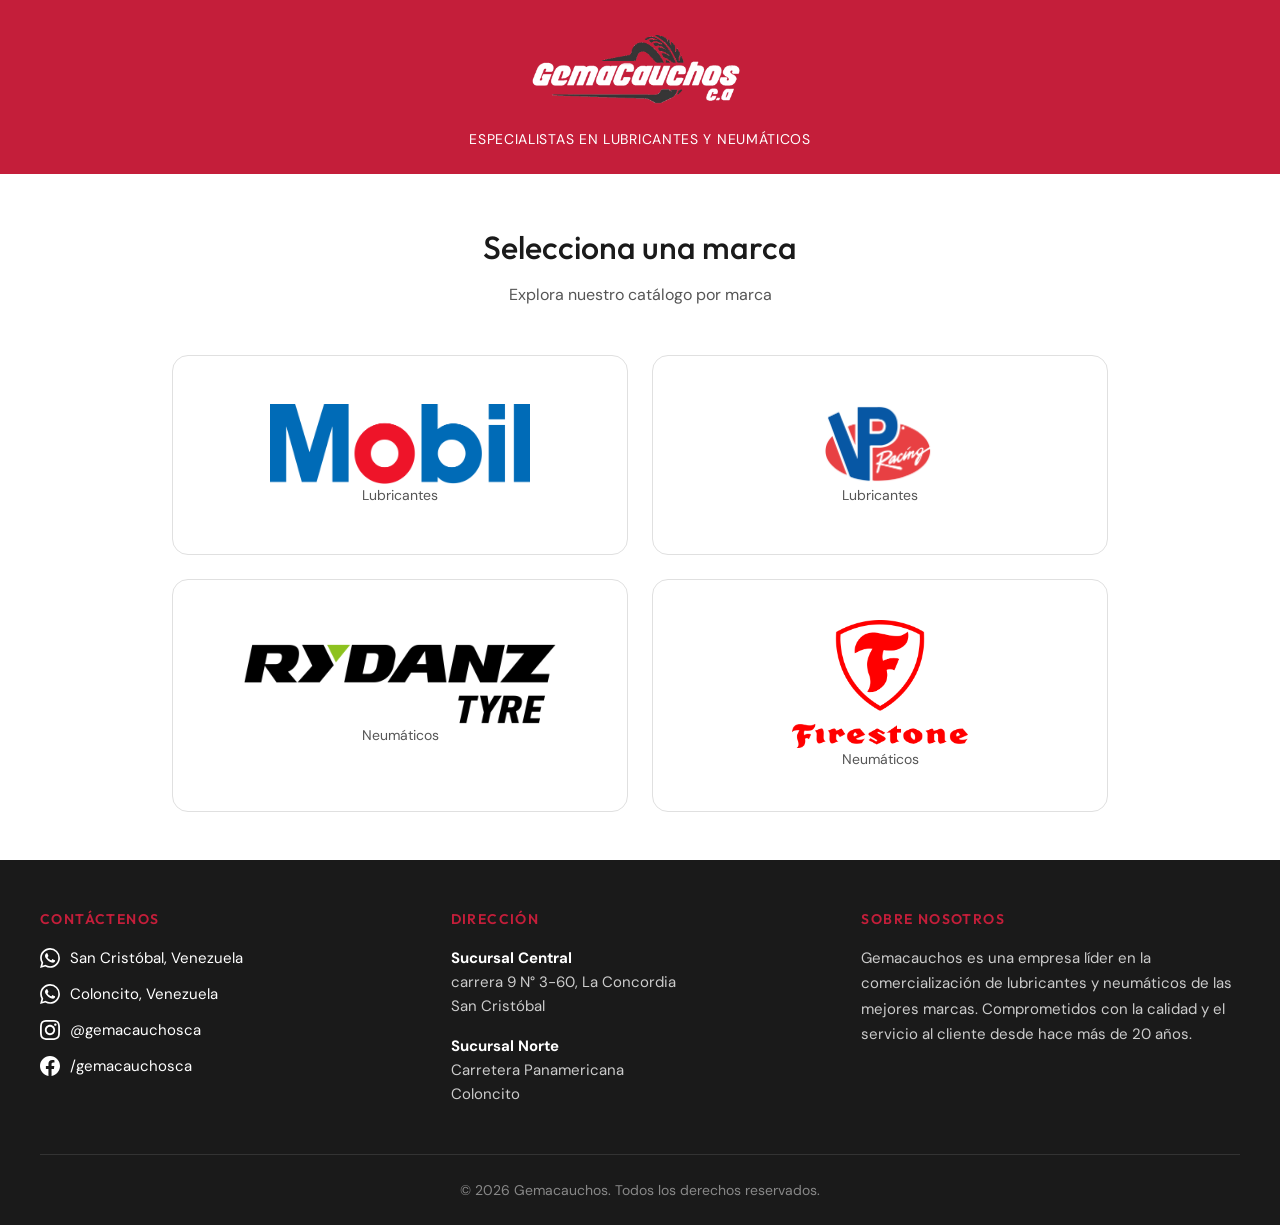
==== index.html @ 957ed041 "Added firestone, vp_racing and rydanz with photos" ====
<!DOCTYPE html>
<html lang="es">
<head>
  <meta charset="UTF-8">
  <meta name="viewport" content="width=device-width, initial-scale=1.0">
  <title>Gemacauchos CA</title>
  <link rel="preconnect" href="https://fonts.googleapis.com">
  <link rel="preconnect" href="https://fonts.gstatic.com" crossorigin>
  <link href="https://fonts.googleapis.com/css2?family=DM+Sans:wght@400;500;600&family=Outfit:wght@300;400;500;600;700&display=swap" rel="stylesheet">
  <link rel="stylesheet" href="css/styles.css">
  <link rel="icon" href="images/g_white_red_back.png" type="image/png">
</head>
<body>
  <header class="header">
    <div class="header-content">
      <div class="company-logo">
        <img src="images/gemacauchos_logo.png" alt="Gemacauchos" class="company-logo-img">
      </div>
      <p class="tagline">Especialistas en lubricantes y neumáticos</p>
    </div>
  </header>

  <main class="brands-section">
    <h1 class="page-title">Selecciona una marca</h1>
    <p class="page-subtitle">Explora nuestro catálogo por marca</p>
    
    <div class="brands-grid">
      <a href="/catalog?brand=mobil" class="brand-card">
        <div class="brand-logo">
          <img src="images/mobil_logo.png" alt="Mobil" class="brand-logo-img">
        </div>
        <span class="brand-type">Lubricantes</span>
      </a>

      <a href="/catalog?brand=vp_racing" class="brand-card">
        <div class="brand-logo">
          <img src="images/vp_racing_logo.png" alt="VP Racing" class="brand-logo-img">
        </div>
        <span class="brand-type">Lubricantes</span>
      </a>

      <a href="/catalog?brand=rydanz" class="brand-card">
        <div class="brand-logo">
          <img src="images/rydanz_black_normal.png" alt="Rydanz" class="brand-logo-img">
        </div>
        <span class="brand-type">Neumáticos</span>
      </a>

      <a href="/catalog?brand=firestone" class="brand-card">
        <div class="brand-logo">
          <img src="images/firestone_red_logo_name.png" alt="Firestone" class="brand-logo-img brand-logo-img--tall">
        </div>
        <span class="brand-type">Neumáticos</span>
      </a>
    </div>
  </main>

  <footer class="footer">
    <div class="footer-content">
      <div class="footer-section">
        <h4 class="footer-title">Contáctenos</h4>
        <a href="https://api.whatsapp.com/send/?phone=584247135903&text&type=phone_number&app_absent=0" target="_blank" class="footer-link footer-whatsapp">
          <svg width="20" height="20" viewBox="0 0 24 24" fill="currentColor">
            <path d="M17.472 14.382c-.297-.149-1.758-.867-2.03-.967-.273-.099-.471-.148-.67.15-.197.297-.767.966-.94 1.164-.173.199-.347.223-.644.075-.297-.15-1.255-.463-2.39-1.475-.883-.788-1.48-1.761-1.653-2.059-.173-.297-.018-.458.13-.606.134-.133.298-.347.446-.52.149-.174.198-.298.298-.497.099-.198.05-.371-.025-.52-.075-.149-.669-1.612-.916-2.207-.242-.579-.487-.5-.669-.51-.173-.008-.371-.01-.57-.01-.198 0-.52.074-.792.372-.272.297-1.04 1.016-1.04 2.479 0 1.462 1.065 2.875 1.213 3.074.149.198 2.096 3.2 5.077 4.487.709.306 1.262.489 1.694.625.712.227 1.36.195 1.871.118.571-.085 1.758-.719 2.006-1.413.248-.694.248-1.289.173-1.413-.074-.124-.272-.198-.57-.347m-5.421 7.403h-.004a9.87 9.87 0 01-5.031-1.378l-.361-.214-3.741.982.998-3.648-.235-.374a9.86 9.86 0 01-1.51-5.26c.001-5.45 4.436-9.884 9.888-9.884 2.64 0 5.122 1.03 6.988 2.898a9.825 9.825 0 012.893 6.994c-.003 5.45-4.437 9.884-9.885 9.884m8.413-18.297A11.815 11.815 0 0012.05 0C5.495 0 .16 5.335.157 11.892c0 2.096.547 4.142 1.588 5.945L.057 24l6.305-1.654a11.882 11.882 0 005.683 1.448h.005c6.554 0 11.89-5.335 11.893-11.893a11.821 11.821 0 00-3.48-8.413z"/>
          </svg>
          San Cristóbal, Venezuela
        </a>
        <a href="https://api.whatsapp.com/send/?phone=584147383178&text&type=phone_number&app_absent=0" target="_blank" class="footer-link footer-whatsapp">
          <svg width="20" height="20" viewBox="0 0 24 24" fill="currentColor">
            <path d="M17.472 14.382c-.297-.149-1.758-.867-2.03-.967-.273-.099-.471-.148-.67.15-.197.297-.767.966-.94 1.164-.173.199-.347.223-.644.075-.297-.15-1.255-.463-2.39-1.475-.883-.788-1.48-1.761-1.653-2.059-.173-.297-.018-.458.13-.606.134-.133.298-.347.446-.52.149-.174.198-.298.298-.497.099-.198.05-.371-.025-.52-.075-.149-.669-1.612-.916-2.207-.242-.579-.487-.5-.669-.51-.173-.008-.371-.01-.57-.01-.198 0-.52.074-.792.372-.272.297-1.04 1.016-1.04 2.479 0 1.462 1.065 2.875 1.213 3.074.149.198 2.096 3.2 5.077 4.487.709.306 1.262.489 1.694.625.712.227 1.36.195 1.871.118.571-.085 1.758-.719 2.006-1.413.248-.694.248-1.289.173-1.413-.074-.124-.272-.198-.57-.347m-5.421 7.403h-.004a9.87 9.87 0 01-5.031-1.378l-.361-.214-3.741.982.998-3.648-.235-.374a9.86 9.86 0 01-1.51-5.26c.001-5.45 4.436-9.884 9.888-9.884 2.64 0 5.122 1.03 6.988 2.898a9.825 9.825 0 012.893 6.994c-.003 5.45-4.437 9.884-9.885 9.884m8.413-18.297A11.815 11.815 0 0012.05 0C5.495 0 .16 5.335.157 11.892c0 2.096.547 4.142 1.588 5.945L.057 24l6.305-1.654a11.882 11.882 0 005.683 1.448h.005c6.554 0 11.89-5.335 11.893-11.893a11.821 11.821 0 00-3.48-8.413z"/>
          </svg>
          Coloncito, Venezuela
        </a>
        <a href="https://www.instagram.com/gemacauchosca/" target="_blank" class="footer-link footer-instagram">
          <svg width="20" height="20" viewBox="0 0 24 24" fill="currentColor">
            <path d="M12 2.163c3.204 0 3.584.012 4.85.07 3.252.148 4.771 1.691 4.919 4.919.058 1.265.069 1.645.069 4.849 0 3.205-.012 3.584-.069 4.849-.149 3.225-1.664 4.771-4.919 4.919-1.266.058-1.644.07-4.85.07-3.204 0-3.584-.012-4.849-.07-3.26-.149-4.771-1.699-4.919-4.92-.058-1.265-.07-1.644-.07-4.849 0-3.204.013-3.583.07-4.849.149-3.227 1.664-4.771 4.919-4.919 1.266-.057 1.645-.069 4.849-.069zm0-2.163c-3.259 0-3.667.014-4.947.072-4.358.2-6.78 2.618-6.98 6.98-.059 1.281-.073 1.689-.073 4.948 0 3.259.014 3.668.072 4.948.2 4.358 2.618 6.78 6.98 6.98 1.281.058 1.689.072 4.948.072 3.259 0 3.668-.014 4.948-.072 4.354-.2 6.782-2.618 6.979-6.98.059-1.28.073-1.689.073-4.948 0-3.259-.014-3.667-.072-4.947-.196-4.354-2.617-6.78-6.979-6.98-1.281-.059-1.69-.073-4.949-.073zm0 5.838c-3.403 0-6.162 2.759-6.162 6.162s2.759 6.163 6.162 6.163 6.162-2.759 6.162-6.163c0-3.403-2.759-6.162-6.162-6.162zm0 10.162c-2.209 0-4-1.79-4-4 0-2.209 1.791-4 4-4s4 1.791 4 4c0 2.21-1.791 4-4 4zm6.406-11.845c-.796 0-1.441.645-1.441 1.44s.645 1.44 1.441 1.44c.795 0 1.439-.645 1.439-1.44s-.644-1.44-1.439-1.44z"/>
          </svg>
          @gemacauchosca
        </a>
        <a href="https://www.facebook.com/gemacauchosca" target="_blank" class="footer-link footer-facebook">
          <svg width="20" height="20" viewBox="0 0 24 24" fill="currentColor">
            <path d="M24 12.073c0-6.627-5.373-12-12-12s-12 5.373-12 12c0 5.99 4.388 10.954 10.125 11.854v-8.385H7.078v-3.47h3.047V9.43c0-3.007 1.792-4.669 4.533-4.669 1.312 0 2.686.235 2.686.235v2.953H15.83c-1.491 0-1.956.925-1.956 1.874v2.25h3.328l-.532 3.47h-2.796v8.385C19.612 23.027 24 18.062 24 12.073z"/>
          </svg>
          /gemacauchosca
        </a>
      </div>

      <div class="footer-section">
        <h4 class="footer-title">Dirección</h4>
        <p class="footer-address">
          <strong>Sucursal Central</strong><br>
          carrera 9 N° 3-60, La Concordia<br>
          San Cristóbal
        </p>
        <p class="footer-address">
          <strong>Sucursal Norte</strong><br>
          Carretera Panamericana<br>
          Coloncito
        </p>
      </div>

      <div class="footer-section">
        <h4 class="footer-title">Sobre Nosotros</h4>
        <p class="footer-about">
          Gemacauchos es una empresa líder en la comercialización de lubricantes y neumáticos de las mejores marcas. Comprometidos con la calidad y el servicio al cliente desde hace más de 20 años.
        </p>
      </div>
    </div>
    <div class="footer-bottom">
      <p>&copy; 2026 Gemacauchos. Todos los derechos reservados.</p>
    </div>
  </footer>
</body>
</html>
---- css/styles.css ----
:root {
  --color-bg: #ffffff;
  --color-bg-alt: #f5f5f5;
  --color-primary: #c41e3a;
  --color-primary-light: #e63950;
  --color-accent: #1a1a1a;
  --color-text: #1a1a1a;
  --color-text-muted: #555555;
  --color-text-light: #888888;
  --color-border: #e0e0e0;
  --color-white: #ffffff;
  --color-error: #d32f2f;
  --color-black: #1a1a1a;
  
  --font-heading: 'Outfit', sans-serif;
  --font-body: 'DM Sans', sans-serif;
  
  --shadow-sm: 0 1px 2px rgba(0,0,0,0.04);
  --shadow-md: 0 4px 12px rgba(0,0,0,0.06);
  --shadow-lg: 0 8px 24px rgba(0,0,0,0.08);
  --shadow-xl: 0 16px 48px rgba(0,0,0,0.12);
  
  --radius-sm: 4px;
  --radius-md: 8px;
  --radius-lg: 16px;
  --radius-xl: 24px;
  
  --transition-fast: 0.15s ease;
  --transition-base: 0.25s ease;
  --transition-slow: 0.4s ease;
}

*, *::before, *::after {
  box-sizing: border-box;
  margin: 0;
  padding: 0;
}

html {
  font-size: 16px;
  scroll-behavior: smooth;
}

body {
  font-family: var(--font-body);
  background-color: var(--color-bg);
  color: var(--color-text);
  line-height: 1.6;
  min-height: 100vh;
  -webkit-font-smoothing: antialiased;
}

a {
  color: inherit;
  text-decoration: none;
}

button {
  font-family: inherit;
  cursor: pointer;
  border: none;
  background: none;
}

/* Header */
.header {
  padding: 1.5rem 2rem;
  background: var(--color-primary);
  border-bottom: none;
}

.header--catalog {
  background: var(--color-primary);
  border-bottom: 1px solid var(--color-border);
}

.company-logo-img {
  height: 6rem;
  width: auto;
  object-fit: contain;
}

.company-logo-img--small {
  height: 36px;
}

.company-logo-img--medium {
  height: 56px;
}

.header-content {
  max-width: 1200px;
  margin: 0 auto;
  text-align: center;
}

.company-logo {
  display: flex;
  align-items: center;
  justify-content: center;
}

.company-logo--catalog {
  justify-content: flex-start;
}

.logo-mark {
  width: 48px;
  height: 48px;
  color: var(--color-primary);
}

.logo-mark--small {
  width: 32px;
  height: 32px;
}

.company-name {
  font-family: var(--font-heading);
  font-size: 1.75rem;
  font-weight: 700;
  color: var(--color-black);
  letter-spacing: -0.02em;
}

.tagline {
  margin-top: 0.5rem;
  font-size: 0.875rem;
  color: var(--color-bg);
  letter-spacing: 0.05em;
  text-transform: uppercase;
}

/* Brands Page */
.brands-section {
  max-width: 1000px;
  margin: 0 auto;
  padding: 3rem 2rem;
}

.page-title {
  font-family: var(--font-heading);
  font-size: 2rem;
  font-weight: 500;
  color: var(--color-text);
  text-align: center;
  margin-bottom: 0.5rem;
}

.page-subtitle {
  text-align: center;
  color: var(--color-text-muted);
  margin-bottom: 3rem;
}

.brands-grid {
  display: grid;
  grid-template-columns: repeat(2, 1fr);
  gap: 1.5rem;
}

@media (max-width: 600px) {
  .brands-grid {
    grid-template-columns: 1fr;
  }
}

.brand-card {
  display: flex;
  flex-direction: column;
  align-items: center;
  justify-content: center;
  padding: 2.5rem 2rem;
  min-height: 200px;
  background: var(--color-white);
  border: 1px solid var(--color-border);
  border-radius: var(--radius-lg);
  transition: all var(--transition-base);
  cursor: pointer;
  position: relative;
  overflow: hidden;
}

.brand-card::before {
  content: '';
  position: absolute;
  inset: 0;
  background: var(--color-primary);
  opacity: 0;
  transition: opacity var(--transition-base);
}

.brand-card:hover {
  border-color: var(--color-primary);
  transform: translateY(-2px);
  box-shadow: var(--shadow-lg);
}

.brand-card:hover::before {
  opacity: 0.03;
}

.brand-logo {
  display: flex;
  align-items: center;
  justify-content: center;
  transition: all var(--transition-base);
}

.brand-card:hover .brand-logo {
  transform: scale(1.02);
}

.brand-logo .brand-logo-img {
  max-width: 100%;
  max-height: 5rem;
  width: auto;
  height: auto;
  object-fit: contain;
}

.brand-logo .brand-logo-img--tall {
  max-height: 8rem;
}

.logo-text {
  font-family: var(--font-heading);
  font-size: 1.75rem;
  font-weight: 600;
  color: var(--color-black);
  transition: color var(--transition-base);
}

.brand-card:hover .logo-text {
  color: var(--color-primary);
}

/* Accent elements */
.category-item.active .category-checkbox,
.filter-item.active .category-checkbox {
  background: var(--color-primary);
  border-color: var(--color-primary);
}

.filter-apply-btn {
  background: var(--color-primary);
}

.filter-apply-btn:hover {
  background: var(--color-primary-light);
}

.mobile-filter-btn:hover {
  border-color: var(--color-primary);
}

.product-card:hover {
  border-color: var(--color-primary);
}

.brand-type {
  font-size: 0.875rem;
  color: var(--color-text-muted);
  position: relative;
}

/* Footer */
.footer {
  background: var(--color-black);
  color: var(--color-white);
  padding: 3rem 2rem 1.5rem;
  margin-top: auto;
}

.footer-content {
  max-width: 1200px;
  margin: 0 auto;
  display: grid;
  grid-template-columns: repeat(auto-fit, minmax(250px, 1fr));
  gap: 2rem;
}

.footer-section {
  display: flex;
  flex-direction: column;
}

.footer-title {
  font-family: var(--font-heading);
  font-size: 0.875rem;
  font-weight: 600;
  text-transform: uppercase;
  letter-spacing: 0.1em;
  color: var(--color-primary);
  margin-bottom: 1rem;
}

.footer-link {
  display: flex;
  align-items: center;
  gap: 0.625rem;
  color: var(--color-white);
  text-decoration: none;
  font-size: 0.9375rem;
  margin-bottom: 0.75rem;
  transition: color var(--transition-fast);
}

.footer-link:hover {
  color: var(--color-primary);
}

.footer-whatsapp:hover {
  color: #25D366;
}

.footer-instagram:hover {
  color: #E4405F;
}

.footer-facebook:hover {
  color: #1877F2;
}

.footer-address {
  font-size: 0.9375rem;
  line-height: 1.6;
  color: #cccccc;
  margin-bottom: 1rem;
}

.footer-address strong {
  color: var(--color-white);
}

.footer-about {
  font-size: 0.9375rem;
  line-height: 1.7;
  color: #cccccc;
}

.footer-bottom {
  max-width: 1200px;
  margin: 2rem auto 0;
  padding-top: 1.5rem;
  border-top: 1px solid #333;
  text-align: center;
  font-size: 0.875rem;
  color: #888;
}

@media (max-width: 768px) {
  .footer-content {
    grid-template-columns: 1fr;
    text-align: center;
  }
  
  .footer-link {
    justify-content: center;
  }
}

/* Catalog Page */
.catalog-page {
  display: flex;
  flex-direction: column;
  min-height: 100vh;
}

.header--catalog {
  padding: 1rem 2rem;
}

.header-content--catalog {
  display: flex;
  align-items: center;
  justify-content: space-between;
  flex-wrap: wrap;
  gap: 1rem;
}

.back-link {
  display: flex;
  align-items: center;
  gap: 0.5rem;
  font-size: 0.875rem;
  color: var(--color-bg);
  transition: color var(--transition-fast);
}

.back-link:hover {
  color: var(--color-accent);
}

.company-logo--catalog {
  justify-content: flex-start;
}

.company-logo--catalog .company-name {
  font-size: 1.25rem;
}

.brand-title {
  font-family: var(--font-heading);
  font-size: 1.25rem;
  font-weight: 500;
  color: var(--color-primary);
  margin-left: auto;
  display: flex;
  align-items: center;
}

.brand-title-logo {
  height: 36px;
  width: auto;
}

/* Catalog Layout */
.catalog-layout {
  display: flex;
  flex: 1;
  max-width: 1400px;
  margin: 0 auto;
  width: 100%;
  min-height: calc(100vh - 80px);
}

.sidebar {
  width: 340px;
  min-height: calc(100vh - 80px);
  padding: 1.5rem;
  background: var(--color-white);
  border-right: 1px solid var(--color-border);
  flex-shrink: 0;
  overflow-y: auto;
}

.catalog-main {
  flex: 1;
  padding: 2rem;
  overflow-y: auto;
}

@media (max-width: 1100px) {
  .catalog-layout {
    flex-direction: column;
  }
  
  .sidebar {
    width: 100%;
    min-height: auto;
    border-right: none;
    border-bottom: 1px solid var(--color-border);
    padding: 1.5rem;
    max-height: none;
  }
}

/* Search Box */
.search-box {
  position: relative;
  margin-bottom: 1.5rem;
}

.search-icon {
  position: absolute;
  left: 1rem;
  top: 50%;
  transform: translateY(-50%);
  color: var(--color-text-light);
  pointer-events: none;
}

.search-input {
  width: 100%;
  padding: 0.875rem 1rem 0.875rem 2.75rem;
  font-size: 0.9375rem;
  font-family: var(--font-body);
  border: 1px solid var(--color-border);
  border-radius: var(--radius-md);
  background: var(--color-bg);
  transition: all var(--transition-fast);
}

.search-input:focus {
  outline: none;
  border-color: var(--color-primary);
  background: var(--color-white);
  box-shadow: 0 0 0 3px rgba(196, 30, 58, 0.1);
}

.search-input::placeholder {
  color: var(--color-text-light);
}

/* Filters */
.filters {
  flex: 1;
  display: flex;
  flex-direction: column;
  min-height: 0;
}

.filter-section {
  margin-bottom: 1.25rem;
  padding-bottom: 1.25rem;
  border-bottom: 1px solid var(--color-border);
}

.filter-section:last-of-type {
  border-bottom: none;
}

.filter-section:last-child {
  margin-bottom: 0;
  padding-bottom: 0;
}

.filters-title {
  font-family: var(--font-heading);
  font-size: 0.8125rem;
  font-weight: 600;
  text-transform: uppercase;
  letter-spacing: 0.08em;
  color: var(--color-text-muted);
  margin-bottom: 0.75rem;
}

.category-list,
.filter-options {
  display: flex;
  flex-direction: column;
  gap: 0.25rem;
  overflow-y: auto;
  padding-right: 0.5rem;
}

.category-item,
.filter-item {
  display: flex;
  align-items: center;
  gap: 0.625rem;
  padding: 0.625rem 0.75rem;
  border-radius: var(--radius-sm);
  cursor: pointer;
  transition: background var(--transition-fast);
  flex-shrink: 0;
}

.category-item:hover,
.filter-item:hover {
  background: var(--color-bg);
}

.category-checkbox {
  width: 16px;
  height: 16px;
  border: 1.5px solid var(--color-border);
  border-radius: var(--radius-sm);
  display: flex;
  align-items: center;
  justify-content: center;
  transition: all var(--transition-fast);
  flex-shrink: 0;
}

.category-item.active .category-checkbox,
.filter-item.active .category-checkbox {
  background: var(--color-primary);
  border-color: var(--color-primary);
}

.category-checkbox svg {
  opacity: 0;
  transition: opacity var(--transition-fast);
}

.category-item.active .category-checkbox svg,
.filter-item.active .category-checkbox svg {
  opacity: 1;
}

.category-label,
.filter-label {
  font-size: 0.875rem;
  color: var(--color-text);
  flex: 1;
  min-width: 0;
  white-space: nowrap;
  overflow: hidden;
  text-overflow: ellipsis;
}

.category-count,
.filter-count {
  margin-left: auto;
  font-size: 0.75rem;
  color: var(--color-text-light);
  background: var(--color-bg);
  padding: 0.125rem 0.5rem;
  border-radius: 999px;
}

/* Results Count */
.results-count {
  font-size: 0.9375rem;
  color: var(--color-text-muted);
  padding-top: 1.25rem;
  margin-top: auto;
  border-top: 1px solid var(--color-border);
}

.results-count span {
  font-weight: 600;
  color: var(--color-primary);
}

/* Products Grid */
.products-grid {
  display: grid;
  grid-template-columns: repeat(auto-fill, minmax(280px, 1fr));
  gap: 1.5rem;
}

.product-card {
  background: var(--color-white);
  border: 1px solid var(--color-border);
  border-radius: var(--radius-md);
  padding: 1.5rem;
  cursor: pointer;
  transition: all var(--transition-base);
}

.product-card:hover {
  border-color: var(--color-primary);
  box-shadow: var(--shadow-md);
  transform: translateY(-2px);
}

.product-category {
  display: inline-block;
  font-size: 0.6875rem;
  font-weight: 600;
  text-transform: uppercase;
  letter-spacing: 0.08em;
  color: var(--color-primary);
  background: rgba(196, 30, 58, 0.08);
  padding: 0.25rem 0.625rem;
  border-radius: var(--radius-sm);
  margin-bottom: 0.75rem;
}

.product-name {
  font-family: var(--font-heading);
  font-size: 1.0625rem;
  font-weight: 500;
  color: var(--color-text);
  margin-bottom: 0.5rem;
  line-height: 1.4;
}

.product-type {
  font-size: 0.875rem;
  color: var(--color-text-muted);
  margin-bottom: 1rem;
  line-height: 1.5;
}

.product-specs {
  display: flex;
  flex-wrap: wrap;
  gap: 0.5rem;
}

.spec-tag {
  font-size: 0.75rem;
  color: var(--color-text-muted);
  background: var(--color-bg);
  padding: 0.25rem 0.5rem;
  border-radius: var(--radius-sm);
}

/* No Results */
.no-results {
  display: flex;
  flex-direction: column;
  align-items: center;
  justify-content: center;
  padding: 4rem 2rem;
  text-align: center;
  color: var(--color-text-muted);
}

.no-results svg {
  margin-bottom: 1rem;
  opacity: 0.4;
}

.no-results p {
  font-size: 1.125rem;
  font-weight: 500;
  color: var(--color-text);
  margin-bottom: 0.25rem;
}

.no-results span {
  font-size: 0.875rem;
}

/* Modal */
.modal {
  position: fixed;
  inset: 0;
  z-index: 1000;
  display: flex;
  align-items: center;
  justify-content: center;
  padding: 2rem;
  opacity: 0;
  visibility: hidden;
  transition: all var(--transition-base);
}

.modal.active {
  opacity: 1;
  visibility: visible;
}

.modal-backdrop {
  position: absolute;
  inset: 0;
  background: rgba(0, 0, 0, 0.5);
  backdrop-filter: blur(4px);
}

.modal-content {
  position: relative;
  width: 100%;
  max-width: 640px;
  max-height: 85vh;
  background: var(--color-white);
  border-radius: var(--radius-lg);
  overflow: hidden;
  transform: translateY(20px) scale(0.95);
  transition: transform var(--transition-base);
}

.modal.active .modal-content {
  transform: translateY(0) scale(1);
}

.modal-close {
  position: absolute;
  top: 1rem;
  right: 1rem;
  width: 40px;
  height: 40px;
  display: flex;
  align-items: center;
  justify-content: center;
  border-radius: 50%;
  color: var(--color-text-muted);
  transition: all var(--transition-fast);
  z-index: 10;
}

.modal-close:hover {
  background: var(--color-bg);
  color: var(--color-text);
}

.modal-body {
  padding: 2rem;
  overflow-y: auto;
  max-height: 85vh;
}

.modal-category {
  display: inline-block;
  font-size: 0.6875rem;
  font-weight: 600;
  text-transform: uppercase;
  letter-spacing: 0.08em;
  color: var(--color-primary);
  background: rgba(196, 30, 58, 0.08);
  padding: 0.25rem 0.625rem;
  border-radius: var(--radius-sm);
  margin-bottom: 1rem;
}

.modal-title {
  font-family: var(--font-heading);
  font-size: 1.5rem;
  font-weight: 600;
  color: var(--color-text);
  margin-bottom: 0.5rem;
  line-height: 1.3;
}

.modal-type {
  font-size: 1rem;
  color: var(--color-text-muted);
  margin-bottom: 1.5rem;
}

.modal-description {
  font-size: 0.9375rem;
  color: var(--color-text);
  line-height: 1.7;
  margin-bottom: 2rem;
  padding-bottom: 2rem;
  border-bottom: 1px solid var(--color-border);
}

.modal-section {
  margin-bottom: 1.5rem;
}

.modal-section-title {
  font-family: var(--font-heading);
  font-size: 0.75rem;
  font-weight: 600;
  text-transform: uppercase;
  letter-spacing: 0.1em;
  color: var(--color-text-muted);
  margin-bottom: 0.75rem;
}

.modal-specs-grid {
  display: grid;
  grid-template-columns: repeat(2, 1fr);
  gap: 0.75rem;
}

@media (max-width: 500px) {
  .modal-specs-grid {
    grid-template-columns: 1fr;
  }
}

.spec-item {
  background: var(--color-bg-alt);
  padding: 0.75rem 1rem;
  border-radius: var(--radius-sm);
}

.spec-label {
  display: block;
  font-size: 0.6875rem;
  font-weight: 600;
  text-transform: uppercase;
  letter-spacing: 0.05em;
  color: var(--color-text-muted);
  margin-bottom: 0.25rem;
}

.spec-value {
  font-size: 0.9375rem;
  color: var(--color-text);
  font-weight: 500;
}

.modal-list {
  list-style: none;
}

.modal-list li {
  font-size: 0.875rem;
  color: var(--color-text);
  padding: 0.5rem 0;
  border-bottom: 1px solid var(--color-bg);
  line-height: 1.5;
}

.modal-list li:last-child {
  border-bottom: none;
}

.presentations-list {
  display: flex;
  flex-wrap: wrap;
  gap: 0.5rem;
}

.presentation-tag {
  font-size: 0.8125rem;
  color: var(--color-text);
  background: var(--color-bg-alt);
  padding: 0.375rem 0.75rem;
  border-radius: var(--radius-sm);
}

/* Animations */
@keyframes fadeIn {
  from { opacity: 0; transform: translateY(10px); }
  to { opacity: 1; transform: translateY(0); }
}

.product-card {
  animation: fadeIn 0.4s ease backwards;
}

.products-grid .product-card:nth-child(1) { animation-delay: 0.05s; }
.products-grid .product-card:nth-child(2) { animation-delay: 0.1s; }
.products-grid .product-card:nth-child(3) { animation-delay: 0.15s; }
.products-grid .product-card:nth-child(4) { animation-delay: 0.2s; }
.products-grid .product-card:nth-child(5) { animation-delay: 0.25s; }
.products-grid .product-card:nth-child(6) { animation-delay: 0.3s; }
.products-grid .product-card:nth-child(7) { animation-delay: 0.35s; }
.products-grid .product-card:nth-child(8) { animation-delay: 0.4s; }

/* Scrollbar */
::-webkit-scrollbar {
  width: 8px;
  height: 8px;
}

::-webkit-scrollbar-track {
  background: var(--color-bg);
}

::-webkit-scrollbar-thumb {
  background: var(--color-border);
  border-radius: 4px;
}

::-webkit-scrollbar-thumb:hover {
  background: var(--color-text-light);
}

/* Mobile Filter Button */
.mobile-filter-btn {
  display: none;
  align-items: center;
  gap: 0.5rem;
  padding: 0.75rem 1.25rem;
  background: var(--color-white);
  border: 1px solid var(--color-border);
  border-radius: var(--radius-md);
  font-family: var(--font-body);
  font-size: 0.9375rem;
  font-weight: 500;
  color: var(--color-text);
  cursor: pointer;
  transition: all var(--transition-fast);
  margin-bottom: 1rem;
}

.mobile-filter-btn:hover {
  border-color: var(--color-primary);
  box-shadow: var(--shadow-sm);
}

.filter-badge {
  display: inline-flex;
  align-items: center;
  justify-content: center;
  min-width: 20px;
  height: 20px;
  padding: 0 6px;
  background: var(--color-primary);
  color: var(--color-white);
  font-size: 0.75rem;
  font-weight: 600;
  border-radius: 999px;
}

/* Mobile Filter Drawer */
.filter-drawer {
  position: fixed;
  top: 0;
  right: 0;
  width: 85%;
  max-width: 360px;
  height: 100dvh;
  background: var(--color-white);
  z-index: 1001;
  display: flex;
  flex-direction: column;
  transform: translateX(100%);
  transition: transform var(--transition-base);
  box-shadow: var(--shadow-xl);
}

.filter-drawer.active {
  transform: translateX(0);
}

.filter-drawer-backdrop {
  position: fixed;
  inset: 0;
  background: rgba(0, 0, 0, 0.5);
  backdrop-filter: blur(4px);
  z-index: 1000;
  opacity: 0;
  visibility: hidden;
  transition: all var(--transition-base);
}

.filter-drawer-backdrop.active {
  opacity: 1;
  visibility: visible;
}

.filter-drawer.active ~ .filter-drawer-backdrop {
  opacity: 1;
  visibility: visible;
}

.filter-drawer-header {
  display: flex;
  align-items: center;
  justify-content: space-between;
  padding: 1.25rem 1.5rem;
  border-bottom: 1px solid var(--color-border);
  flex-shrink: 0;
}

.filter-drawer-header h3 {
  font-family: var(--font-heading);
  font-size: 1.125rem;
  font-weight: 600;
  color: var(--color-text);
}

.filter-drawer-close {
  width: 36px;
  height: 36px;
  display: flex;
  align-items: center;
  justify-content: center;
  border-radius: var(--radius-md);
  color: var(--color-text-muted);
  transition: all var(--transition-fast);
}

.filter-drawer-close:hover {
  background: var(--color-bg);
  color: var(--color-text);
}

.filter-drawer-content {
  flex: 1;
  overflow-y: auto;
  padding: 1.5rem;
}

.filter-drawer-footer {
  position: sticky;
  bottom: 0;
  padding: 1rem 1.5rem;
  padding-bottom: max(1.5rem, 24px);
  background: var(--color-white);
  border-top: 1px solid var(--color-border);
  flex-shrink: 0;
}

.filter-apply-btn {
  width: 100%;
  padding: 1rem;
  background: var(--color-primary);
  color: var(--color-white);
  font-family: var(--font-body);
  font-size: 1rem;
  font-weight: 500;
  border-radius: var(--radius-md);
  cursor: pointer;
  transition: background var(--transition-fast);
}

.filter-apply-btn:hover {
  background: var(--color-primary-light);
}

@media (max-width: 1100px) {
  .mobile-filter-btn {
    display: flex;
  }
  
  .sidebar {
    display: none;
  }
}
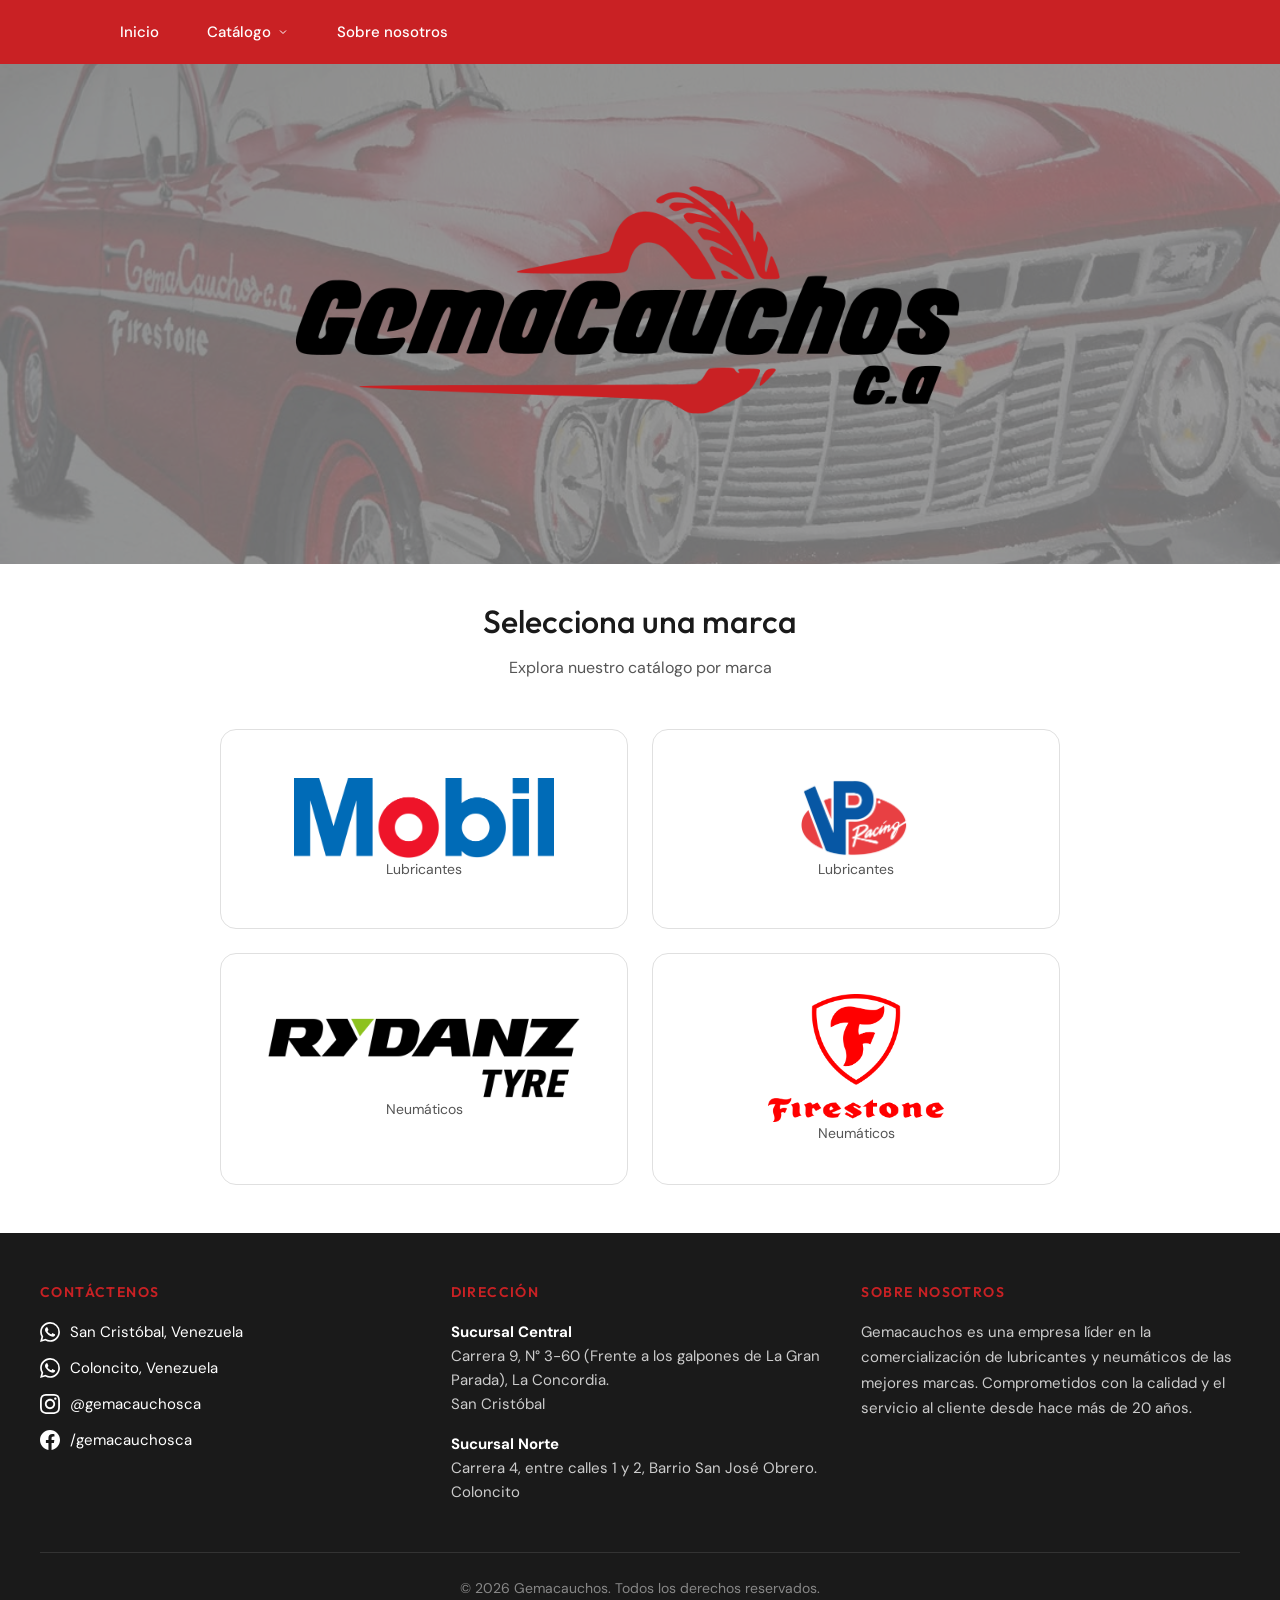
==== commit 10f167e1: "feat: Added about us, new images and new header" ====
--- a/index.html
+++ b/index.html
@@ -1,114 +1,189 @@
 <!DOCTYPE html>
 <html lang="es">
+
 <head>
   <meta charset="UTF-8">
   <meta name="viewport" content="width=device-width, initial-scale=1.0">
   <title>Gemacauchos CA</title>
   <link rel="preconnect" href="https://fonts.googleapis.com">
   <link rel="preconnect" href="https://fonts.gstatic.com" crossorigin>
-  <link href="https://fonts.googleapis.com/css2?family=DM+Sans:wght@400;500;600&family=Outfit:wght@300;400;500;600;700&display=swap" rel="stylesheet">
+  <link
+    href="https://fonts.googleapis.com/css2?family=DM+Sans:wght@400;500;600&family=Outfit:wght@300;400;500;600;700&display=swap"
+    rel="stylesheet">
   <link rel="stylesheet" href="css/styles.css">
   <link rel="icon" href="images/g_white_red_back.png" type="image/png">
 </head>
+
 <body>
-  <header class="header">
-    <div class="header-content">
-      <div class="company-logo">
-        <img src="images/gemacauchos_logo.png" alt="Gemacauchos" class="company-logo-img">
+  <div>
+    <header class="header">
+      <!-- <div class="header-content">
+        <div class="company-logo">
+          
+        </div>
+        <p class="tagline">Especialistas en lubricantes y neumáticos</p>
+      </div> -->
+      <nav class="main-nav">
+        <div class="nav-content" id="navContent">
+          <a href="/index" class="nav-link">Inicio</a>
+          <details class="nav-dropdown">
+            <summary class="nav-link nav-dropdown-trigger">
+              Catálogo
+              <svg width="12" height="12" viewBox="0 0 24 24" fill="none" stroke="currentColor" stroke-width="2">
+                <polyline points="6 9 12 15 18 9" />
+              </svg>
+            </summary>
+            <div class="nav-dropdown-menu">
+              <a href="/catalog?brand=mobil" class="nav-dropdown-item">Mobil</a>
+              <a href="/catalog?brand=vp_racing" class="nav-dropdown-item">VP Racing</a>
+              <a href="/catalog?brand=rydanz" class="nav-dropdown-item">Rydanz</a>
+              <a href="/catalog?brand=firestone" class="nav-dropdown-item">Firestone</a>
+            </div>
+          </details>
+          <a href="/about" class="nav-link">Sobre nosotros</a>
+          <div class="mobile-menu-toggle" id="mobileMenuToggle" onclick="toggleMobileMenu()">
+            <span></span>
+            <span></span>
+            <span></span>
+          </div>
+        </div>
+      </nav>
+    </header>
+    <div class="about-hero">
+      <img src="images/index_1.jpg" alt="Gemacauchos San Cristóbal" class="about-hero-bg">
+      <div class="about-hero-content">
+        <img src="images/gemacauchos_logo_red_black.png" alt="Gemacauchos" class="company-logo-img--tall">
       </div>
-      <p class="tagline">Especialistas en lubricantes y neumáticos</p>
     </div>
-  </header>
+    <main class="brands-section">
+      <h1 class="page-title">Selecciona una marca</h1>
+      <p class="page-subtitle">Explora nuestro catálogo por marca</p>
 
-  <main class="brands-section">
-    <h1 class="page-title">Selecciona una marca</h1>
-    <p class="page-subtitle">Explora nuestro catálogo por marca</p>
-    
-    <div class="brands-grid">
-      <a href="/catalog?brand=mobil" class="brand-card">
-        <div class="brand-logo">
-          <img src="images/mobil_logo.png" alt="Mobil" class="brand-logo-img">
-        </div>
-        <span class="brand-type">Lubricantes</span>
-      </a>
+      <div class="brands-grid">
+        <a href="/catalog?brand=mobil" class="brand-card">
+          <div class="brand-logo">
+            <img src="images/mobil_logo.png" alt="Mobil" class="brand-logo-img">
+          </div>
+          <span class="brand-type">Lubricantes</span>
+        </a>
 
-      <a href="/catalog?brand=vp_racing" class="brand-card">
-        <div class="brand-logo">
-          <img src="images/vp_racing_logo.png" alt="VP Racing" class="brand-logo-img">
-        </div>
-        <span class="brand-type">Lubricantes</span>
-      </a>
+        <a href="/catalog?brand=vp_racing" class="brand-card">
+          <div class="brand-logo">
+            <img src="images/vp_racing_logo.png" alt="VP Racing" class="brand-logo-img">
+          </div>
+          <span class="brand-type">Lubricantes</span>
+        </a>
 
-      <a href="/catalog?brand=rydanz" class="brand-card">
-        <div class="brand-logo">
-          <img src="images/rydanz_black_normal.png" alt="Rydanz" class="brand-logo-img">
-        </div>
-        <span class="brand-type">Neumáticos</span>
-      </a>
+        <a href="/catalog?brand=rydanz" class="brand-card">
+          <div class="brand-logo">
+            <img src="images/rydanz_black_normal.png" alt="Rydanz" class="brand-logo-img">
+          </div>
+          <span class="brand-type">Neumáticos</span>
+        </a>
 
-      <a href="/catalog?brand=firestone" class="brand-card">
-        <div class="brand-logo">
-          <img src="images/firestone_red_logo_name.png" alt="Firestone" class="brand-logo-img brand-logo-img--tall">
-        </div>
-        <span class="brand-type">Neumáticos</span>
-      </a>
-    </div>
-  </main>
-
-  <footer class="footer">
-    <div class="footer-content">
-      <div class="footer-section">
-        <h4 class="footer-title">Contáctenos</h4>
-        <a href="https://api.whatsapp.com/send/?phone=584247135903&text&type=phone_number&app_absent=0" target="_blank" class="footer-link footer-whatsapp">
-          <svg width="20" height="20" viewBox="0 0 24 24" fill="currentColor">
-            <path d="M17.472 14.382c-.297-.149-1.758-.867-2.03-.967-.273-.099-.471-.148-.67.15-.197.297-.767.966-.94 1.164-.173.199-.347.223-.644.075-.297-.15-1.255-.463-2.39-1.475-.883-.788-1.48-1.761-1.653-2.059-.173-.297-.018-.458.13-.606.134-.133.298-.347.446-.52.149-.174.198-.298.298-.497.099-.198.05-.371-.025-.52-.075-.149-.669-1.612-.916-2.207-.242-.579-.487-.5-.669-.51-.173-.008-.371-.01-.57-.01-.198 0-.52.074-.792.372-.272.297-1.04 1.016-1.04 2.479 0 1.462 1.065 2.875 1.213 3.074.149.198 2.096 3.2 5.077 4.487.709.306 1.262.489 1.694.625.712.227 1.36.195 1.871.118.571-.085 1.758-.719 2.006-1.413.248-.694.248-1.289.173-1.413-.074-.124-.272-.198-.57-.347m-5.421 7.403h-.004a9.87 9.87 0 01-5.031-1.378l-.361-.214-3.741.982.998-3.648-.235-.374a9.86 9.86 0 01-1.51-5.26c.001-5.45 4.436-9.884 9.888-9.884 2.64 0 5.122 1.03 6.988 2.898a9.825 9.825 0 012.893 6.994c-.003 5.45-4.437 9.884-9.885 9.884m8.413-18.297A11.815 11.815 0 0012.05 0C5.495 0 .16 5.335.157 11.892c0 2.096.547 4.142 1.588 5.945L.057 24l6.305-1.654a11.882 11.882 0 005.683 1.448h.005c6.554 0 11.89-5.335 11.893-11.893a11.821 11.821 0 00-3.48-8.413z"/>
-          </svg>
-          San Cristóbal, Venezuela
-        </a>
-        <a href="https://api.whatsapp.com/send/?phone=584147383178&text&type=phone_number&app_absent=0" target="_blank" class="footer-link footer-whatsapp">
-          <svg width="20" height="20" viewBox="0 0 24 24" fill="currentColor">
-            <path d="M17.472 14.382c-.297-.149-1.758-.867-2.03-.967-.273-.099-.471-.148-.67.15-.197.297-.767.966-.94 1.164-.173.199-.347.223-.644.075-.297-.15-1.255-.463-2.39-1.475-.883-.788-1.48-1.761-1.653-2.059-.173-.297-.018-.458.13-.606.134-.133.298-.347.446-.52.149-.174.198-.298.298-.497.099-.198.05-.371-.025-.52-.075-.149-.669-1.612-.916-2.207-.242-.579-.487-.5-.669-.51-.173-.008-.371-.01-.57-.01-.198 0-.52.074-.792.372-.272.297-1.04 1.016-1.04 2.479 0 1.462 1.065 2.875 1.213 3.074.149.198 2.096 3.2 5.077 4.487.709.306 1.262.489 1.694.625.712.227 1.36.195 1.871.118.571-.085 1.758-.719 2.006-1.413.248-.694.248-1.289.173-1.413-.074-.124-.272-.198-.57-.347m-5.421 7.403h-.004a9.87 9.87 0 01-5.031-1.378l-.361-.214-3.741.982.998-3.648-.235-.374a9.86 9.86 0 01-1.51-5.26c.001-5.45 4.436-9.884 9.888-9.884 2.64 0 5.122 1.03 6.988 2.898a9.825 9.825 0 012.893 6.994c-.003 5.45-4.437 9.884-9.885 9.884m8.413-18.297A11.815 11.815 0 0012.05 0C5.495 0 .16 5.335.157 11.892c0 2.096.547 4.142 1.588 5.945L.057 24l6.305-1.654a11.882 11.882 0 005.683 1.448h.005c6.554 0 11.89-5.335 11.893-11.893a11.821 11.821 0 00-3.48-8.413z"/>
-          </svg>
-          Coloncito, Venezuela
-        </a>
-        <a href="https://www.instagram.com/gemacauchosca/" target="_blank" class="footer-link footer-instagram">
-          <svg width="20" height="20" viewBox="0 0 24 24" fill="currentColor">
-            <path d="M12 2.163c3.204 0 3.584.012 4.85.07 3.252.148 4.771 1.691 4.919 4.919.058 1.265.069 1.645.069 4.849 0 3.205-.012 3.584-.069 4.849-.149 3.225-1.664 4.771-4.919 4.919-1.266.058-1.644.07-4.85.07-3.204 0-3.584-.012-4.849-.07-3.26-.149-4.771-1.699-4.919-4.92-.058-1.265-.07-1.644-.07-4.849 0-3.204.013-3.583.07-4.849.149-3.227 1.664-4.771 4.919-4.919 1.266-.057 1.645-.069 4.849-.069zm0-2.163c-3.259 0-3.667.014-4.947.072-4.358.2-6.78 2.618-6.98 6.98-.059 1.281-.073 1.689-.073 4.948 0 3.259.014 3.668.072 4.948.2 4.358 2.618 6.78 6.98 6.98 1.281.058 1.689.072 4.948.072 3.259 0 3.668-.014 4.948-.072 4.354-.2 6.782-2.618 6.979-6.98.059-1.28.073-1.689.073-4.948 0-3.259-.014-3.667-.072-4.947-.196-4.354-2.617-6.78-6.979-6.98-1.281-.059-1.69-.073-4.949-.073zm0 5.838c-3.403 0-6.162 2.759-6.162 6.162s2.759 6.163 6.162 6.163 6.162-2.759 6.162-6.163c0-3.403-2.759-6.162-6.162-6.162zm0 10.162c-2.209 0-4-1.79-4-4 0-2.209 1.791-4 4-4s4 1.791 4 4c0 2.21-1.791 4-4 4zm6.406-11.845c-.796 0-1.441.645-1.441 1.44s.645 1.44 1.441 1.44c.795 0 1.439-.645 1.439-1.44s-.644-1.44-1.439-1.44z"/>
-          </svg>
-          @gemacauchosca
-        </a>
-        <a href="https://www.facebook.com/gemacauchosca" target="_blank" class="footer-link footer-facebook">
-          <svg width="20" height="20" viewBox="0 0 24 24" fill="currentColor">
-            <path d="M24 12.073c0-6.627-5.373-12-12-12s-12 5.373-12 12c0 5.99 4.388 10.954 10.125 11.854v-8.385H7.078v-3.47h3.047V9.43c0-3.007 1.792-4.669 4.533-4.669 1.312 0 2.686.235 2.686.235v2.953H15.83c-1.491 0-1.956.925-1.956 1.874v2.25h3.328l-.532 3.47h-2.796v8.385C19.612 23.027 24 18.062 24 12.073z"/>
-          </svg>
-          /gemacauchosca
+        <a href="/catalog?brand=firestone" class="brand-card">
+          <div class="brand-logo">
+            <img src="images/firestone_red_logo_name.png" alt="Firestone" class="brand-logo-img brand-logo-img--tall">
+          </div>
+          <span class="brand-type">Neumáticos</span>
         </a>
       </div>
+    </main>
 
-      <div class="footer-section">
-        <h4 class="footer-title">Dirección</h4>
-        <p class="footer-address">
-          <strong>Sucursal Central</strong><br>
-          carrera 9 N° 3-60, La Concordia<br>
-          San Cristóbal
-        </p>
-        <p class="footer-address">
-          <strong>Sucursal Norte</strong><br>
-          Carretera Panamericana<br>
-          Coloncito
-        </p>
+    <footer class="footer">
+      <div class="footer-content">
+        <div class="footer-section">
+          <h4 class="footer-title">Contáctenos</h4>
+          <a href="https://api.whatsapp.com/send/?phone=584247135903&text&type=phone_number&app_absent=0"
+            target="_blank" class="footer-link footer-whatsapp">
+            <svg width="20" height="20" viewBox="0 0 24 24" fill="currentColor">
+              <path
+                d="M17.472 14.382c-.297-.149-1.758-.867-2.03-.967-.273-.099-.471-.148-.67.15-.197.297-.767.966-.94 1.164-.173.199-.347.223-.644.075-.297-.15-1.255-.463-2.39-1.475-.883-.788-1.48-1.761-1.653-2.059-.173-.297-.018-.458.13-.606.134-.133.298-.347.446-.52.149-.174.198-.298.298-.497.099-.198.05-.371-.025-.52-.075-.149-.669-1.612-.916-2.207-.242-.579-.487-.5-.669-.51-.173-.008-.371-.01-.57-.01-.198 0-.52.074-.792.372-.272.297-1.04 1.016-1.04 2.479 0 1.462 1.065 2.875 1.213 3.074.149.198 2.096 3.2 5.077 4.487.709.306 1.262.489 1.694.625.712.227 1.36.195 1.871.118.571-.085 1.758-.719 2.006-1.413.248-.694.248-1.289.173-1.413-.074-.124-.272-.198-.57-.347m-5.421 7.403h-.004a9.87 9.87 0 01-5.031-1.378l-.361-.214-3.741.982.998-3.648-.235-.374a9.86 9.86 0 01-1.51-5.26c.001-5.45 4.436-9.884 9.888-9.884 2.64 0 5.122 1.03 6.988 2.898a9.825 9.825 0 012.893 6.994c-.003 5.45-4.437 9.884-9.885 9.884m8.413-18.297A11.815 11.815 0 0012.05 0C5.495 0 .16 5.335.157 11.892c0 2.096.547 4.142 1.588 5.945L.057 24l6.305-1.654a11.882 11.882 0 005.683 1.448h.005c6.554 0 11.89-5.335 11.893-11.893a11.821 11.821 0 00-3.48-8.413z" />
+            </svg>
+            San Cristóbal, Venezuela
+          </a>
+          <a href="https://api.whatsapp.com/send/?phone=584147383178&text&type=phone_number&app_absent=0"
+            target="_blank" class="footer-link footer-whatsapp">
+            <svg width="20" height="20" viewBox="0 0 24 24" fill="currentColor">
+              <path
+                d="M17.472 14.382c-.297-.149-1.758-.867-2.03-.967-.273-.099-.471-.148-.67.15-.197.297-.767.966-.94 1.164-.173.199-.347.223-.644.075-.297-.15-1.255-.463-2.39-1.475-.883-.788-1.48-1.761-1.653-2.059-.173-.297-.018-.458.13-.606.134-.133.298-.347.446-.52.149-.174.198-.298.298-.497.099-.198.05-.371-.025-.52-.075-.149-.669-1.612-.916-2.207-.242-.579-.487-.5-.669-.51-.173-.008-.371-.01-.57-.01-.198 0-.52.074-.792.372-.272.297-1.04 1.016-1.04 2.479 0 1.462 1.065 2.875 1.213 3.074.149.198 2.096 3.2 5.077 4.487.709.306 1.262.489 1.694.625.712.227 1.36.195 1.871.118.571-.085 1.758-.719 2.006-1.413.248-.694.248-1.289.173-1.413-.074-.124-.272-.198-.57-.347m-5.421 7.403h-.004a9.87 9.87 0 01-5.031-1.378l-.361-.214-3.741.982.998-3.648-.235-.374a9.86 9.86 0 01-1.51-5.26c.001-5.45 4.436-9.884 9.888-9.884 2.64 0 5.122 1.03 6.988 2.898a9.825 9.825 0 012.893 6.994c-.003 5.45-4.437 9.884-9.885 9.884m8.413-18.297A11.815 11.815 0 0012.05 0C5.495 0 .16 5.335.157 11.892c0 2.096.547 4.142 1.588 5.945L.057 24l6.305-1.654a11.882 11.882 0 005.683 1.448h.005c6.554 0 11.89-5.335 11.893-11.893a11.821 11.821 0 00-3.48-8.413z" />
+            </svg>
+            Coloncito, Venezuela
+          </a>
+          <a href="https://www.instagram.com/gemacauchosca/" target="_blank" class="footer-link footer-instagram">
+            <svg width="20" height="20" viewBox="0 0 24 24" fill="currentColor">
+              <path
+                d="M12 2.163c3.204 0 3.584.012 4.85.07 3.252.148 4.771 1.691 4.919 4.919.058 1.265.069 1.645.069 4.849 0 3.205-.012 3.584-.069 4.849-.149 3.225-1.664 4.771-4.919 4.919-1.266.058-1.644.07-4.85.07-3.204 0-3.584-.012-4.849-.07-3.26-.149-4.771-1.699-4.919-4.92-.058-1.265-.07-1.644-.07-4.849 0-3.204.013-3.583.07-4.849.149-3.227 1.664-4.771 4.919-4.919 1.266-.057 1.645-.069 4.849-.069zm0-2.163c-3.259 0-3.667.014-4.947.072-4.358.2-6.78 2.618-6.98 6.98-.059 1.281-.073 1.689-.073 4.948 0 3.259.014 3.668.072 4.948.2 4.358 2.618 6.78 6.98 6.98 1.281.058 1.689.072 4.948.072 3.259 0 3.668-.014 4.948-.072 4.354-.2 6.782-2.618 6.979-6.98.059-1.28.073-1.689.073-4.948 0-3.259-.014-3.667-.072-4.947-.196-4.354-2.617-6.78-6.979-6.98-1.281-.059-1.69-.073-4.949-.073zm0 5.838c-3.403 0-6.162 2.759-6.162 6.162s2.759 6.163 6.162 6.163 6.162-2.759 6.162-6.163c0-3.403-2.759-6.162-6.162-6.162zm0 10.162c-2.209 0-4-1.79-4-4 0-2.209 1.791-4 4-4s4 1.791 4 4c0 2.21-1.791 4-4 4zm6.406-11.845c-.796 0-1.441.645-1.441 1.44s.645 1.44 1.441 1.44c.795 0 1.439-.645 1.439-1.44s-.644-1.44-1.439-1.44z" />
+            </svg>
+            @gemacauchosca
+          </a>
+          <a href="https://www.facebook.com/gemacauchosca" target="_blank" class="footer-link footer-facebook">
+            <svg width="20" height="20" viewBox="0 0 24 24" fill="currentColor">
+              <path
+                d="M24 12.073c0-6.627-5.373-12-12-12s-12 5.373-12 12c0 5.99 4.388 10.954 10.125 11.854v-8.385H7.078v-3.47h3.047V9.43c0-3.007 1.792-4.669 4.533-4.669 1.312 0 2.686.235 2.686.235v2.953H15.83c-1.491 0-1.956.925-1.956 1.874v2.25h3.328l-.532 3.47h-2.796v8.385C19.612 23.027 24 18.062 24 12.073z" />
+            </svg>
+            /gemacauchosca
+          </a>
+        </div>
+
+        <div class="footer-section">
+          <h4 class="footer-title">Dirección</h4>
+          <p class="footer-address">
+            <strong>Sucursal Central</strong><br>
+            Carrera 9, N° 3-60 (Frente a los galpones de La Gran Parada), La Concordia.<br>
+            San Cristóbal
+          </p>
+          <p class="footer-address">
+            <strong>Sucursal Norte</strong><br>
+            Carrera 4, entre calles 1 y 2, Barrio San José Obrero.<br>
+            Coloncito
+          </p>
+        </div>
+
+        <div class="footer-section">
+          <h4 class="footer-title">Sobre Nosotros</h4>
+          <p class="footer-about">
+            Gemacauchos es una empresa líder en la comercialización de lubricantes y neumáticos de las mejores marcas.
+            Comprometidos con la calidad y el servicio al cliente desde hace más de 20 años.
+          </p>
+        </div>
       </div>
+      <div class="footer-bottom">
+        <p>&copy; 2026 Gemacauchos. Todos los derechos reservados.</p>
+      </div>
+    </footer>
+  </div>
+  <script>
+    function toggleMobileMenu() {
+      const navContent = document.getElementById('navContent');
+      const toggle = document.getElementById('mobileMenuToggle');
+      navContent.classList.toggle('mobile-nav-open');
+      toggle.classList.toggle('active');
+    }
 
-      <div class="footer-section">
-        <h4 class="footer-title">Sobre Nosotros</h4>
-        <p class="footer-about">
-          Gemacauchos es una empresa líder en la comercialización de lubricantes y neumáticos de las mejores marcas. Comprometidos con la calidad y el servicio al cliente desde hace más de 20 años.
-        </p>
-      </div>
-    </div>
-    <div class="footer-bottom">
-      <p>&copy; 2026 Gemacauchos. Todos los derechos reservados.</p>
-    </div>
-  </footer>
+    function closeMobileMenu() {
+      const navContent = document.getElementById('navContent');
+      const toggle = document.getElementById('mobileMenuToggle');
+      navContent.classList.remove('mobile-nav-open');
+      toggle.classList.remove('active');
+    }
+
+    document.addEventListener('click', (e) => {
+      const navContent = document.getElementById('navContent');
+      if (navContent && navContent.classList.contains('mobile-nav-open')) {
+        if (!navContent.contains(e.target) && !e.target.closest('.mobile-menu-toggle')) {
+          closeMobileMenu();
+        }
+      }
+      
+      document.querySelectorAll('.nav-dropdown').forEach(dropdown => {
+        const trigger = dropdown.querySelector('.nav-dropdown-trigger');
+        if (!dropdown.contains(e.target) && !trigger.contains(e.target)) {
+          dropdown.removeAttribute('open');
+        }
+      });
+    });
+  </script>
 </body>
-</html>
+
+</html>
--- a/css/styles.css
+++ b/css/styles.css
@@ -1,8 +1,8 @@
 :root {
   --color-bg: #ffffff;
   --color-bg-alt: #f5f5f5;
-  --color-primary: #c41e3a;
-  --color-primary-light: #e63950;
+  --color-primary: #C92124;
+  --color-primary-light: rgb(230, 94, 112);
   --color-accent: #1a1a1a;
   --color-text: #1a1a1a;
   --color-text-muted: #555555;
@@ -64,33 +64,496 @@
 
 /* Header */
 .header {
-  padding: 1.5rem 2rem;
+  padding: 0.5rem 1.5rem;
   background: var(--color-primary);
   border-bottom: none;
-}
-
-.header--catalog {
+  position: sticky !important;
+  top: 0;
+  left: 0;
+  right: 0;
+  z-index: 100;
+}
+
+.header--small {
   background: var(--color-primary);
-  border-bottom: 1px solid var(--color-border);
+  border-bottom: none;
+  top: 0;
+  left: 0;
+  right: 0;
+  z-index: 100;
+  padding: 0 6rem;
+}
+
+@media (max-width: 768px) {
+  .header--small {
+    padding: 0 1.5rem;
+  }
+}
+
+/* Main Navigation */
+.main-nav {
+  background: var(--color-primary);
+  border-bottom: none;
+  left: 0;
+  right: 0;
+  z-index: 90;
+}
+
+.main-nav--catalog {
+  top: 72px;
+}
+
+.nav-content {
+  max-width: max-content;
+  margin: 0 5rem;
+  display: flex;
+  align-items: center;
+  height: 48px;
+  gap: 1rem;
+}
+
+.mobile-menu-toggle {
+  display: none;
+  flex-direction: column;
+  justify-content: center;
+  gap: 5px;
+  width: 32px;
+  height: 32px;
+  cursor: pointer;
+  padding: 4px;
+  margin-left: auto;
+}
+
+.mobile-menu-toggle span {
+  display: block;
+  width: 100%;
+  height: 2px;
+  background: white;
+  border-radius: 2px;
+  transition: all var(--transition-fast);
+}
+
+.mobile-menu-toggle.active span:nth-child(1) {
+  transform: rotate(45deg) translate(5px, 5px);
+}
+
+.mobile-menu-toggle.active span:nth-child(2) {
+  opacity: 0;
+}
+
+.mobile-menu-toggle.active span:nth-child(3) {
+  transform: rotate(-45deg) translate(5px, -5px);
+}
+
+.mobile-nav {
+  display: none;
+  position: absolute;
+  top: 100%;
+  left: 0;
+  right: 0;
+  background: var(--color-primary);
+  padding: 0.5rem;
+  flex-direction: column;
+  gap: 0.25rem;
+  box-shadow: var(--shadow-lg);
+}
+
+.mobile-nav.active {
+  display: flex;
+}
+
+.mobile-nav .nav-link {
+  padding: 0.875rem 1rem;
+  border-radius: var(--radius-md);
+}
+
+.mobile-nav .nav-dropdown {
+  display: flex;
+  flex-direction: column;
+}
+
+.mobile-nav .nav-dropdown-trigger {
+  display: flex;
+  align-items: center;
+  justify-content: space-between;
+  padding: 0.875rem 1rem;
+  color: white;
+  cursor: pointer;
+}
+
+.mobile-nav .nav-dropdown-menu {
+  display: none;
+  padding-left: 1rem;
+}
+
+.mobile-nav .nav-dropdown[open] .nav-dropdown-menu {
+  display: flex;
+  flex-direction: column;
+}
+
+@media (max-width: 600px) {
+  .main-nav {
+    position: relative;
+    min-height: 48px;
+  }
+  
+  .nav-content {
+    flex-wrap: wrap;
+    justify-content: flex-start;
+    align-items: center;
+    min-height: 48px;
+    padding-right: 3rem;
+  }
+  
+  .mobile-menu-toggle {
+    display: flex;
+    position: absolute;
+    right: 0.75rem;
+    top: 50%;
+    transform: translateY(-50%);
+    z-index: 10;
+  }
+  
+  .nav-content > .nav-link,
+  .nav-content > .nav-dropdown {
+    display: none;
+  }
+  
+  .nav-content.mobile-nav-open {
+    position: absolute;
+    top: 100%;
+    left: 0;
+    right: 0;
+    background: var(--color-primary);
+    flex-direction: column;
+    padding: 0.5rem;
+    gap: 0.25rem;
+    box-shadow: var(--shadow-lg);
+    display: contents;
+  }
+  
+  .nav-content.mobile-nav-open > .nav-link,
+  .nav-content.mobile-nav-open > .nav-dropdown {
+    display: flex;
+    max-width: max-content;
+    border-radius: var(--radius-md);
+  }
+  
+  .nav-content.mobile-nav-open > .nav-dropdown > .nav-link.nav-dropdown-trigger,
+  .nav-content.mobile-nav-open > .nav-link {
+    font-size: 1.1rem;
+  }
+  
+  .nav-content.mobile-nav-open > .mobile-menu-toggle {
+    top: 0.5rem;
+    transform: none;
+  }
+}
+
+.nav-content--catalog {
+
+  margin: 0;
+}
+
+.nav-link {
+  display: flex;
+  align-items: center;
+  gap: 0.375rem;
+  padding: 0.5rem 1rem;
+  font-family: var(--font-body);
+  font-size: 0.9375rem;
+  font-weight: 500;
+  color: white;
+  text-decoration: none;
+  border-radius: var(--radius-sm);
+  transition: background var(--transition-fast), color var(--transition-fast);
+}
+
+.nav-link:hover {
+  background: rgba(255, 255, 255, 0.25);
+  color: white;
+}
+
+.nav-dropdown {
+  position: relative;
+}
+
+.nav-dropdown-trigger {
+  cursor: pointer;
+  user-select: none;
+}
+
+.nav-dropdown-trigger svg {
+  transition: transform var(--transition-fast);
+}
+
+.nav-dropdown[open] .nav-dropdown-trigger svg {
+  transform: rotate(180deg);
+}
+
+.nav-dropdown-menu {
+  position: absolute;
+  top: 100%;
+  left: 0;
+  min-width: 180px;
+  background: var(--color-primary);
+  border: 1px solid var(--color-primary);
+  border-radius: var(--radius-md);
+  box-shadow: 0 4px 12px rgba(0, 0, 0, 0.1);
+  padding: 0.5rem 0;
+  margin-top: 0.25rem;
+}
+
+.nav-dropdown-item {
+  display: block;
+  padding: 0.625rem 1rem;
+  font-family: var(--font-body);
+  font-size: 0.9375rem;
+  color: var(--color-white);
+  text-decoration: none;
+  transition: background var(--transition-fast);
+}
+
+.nav-dropdown-item:hover {
+  background: rgba(255, 255, 255, 0.25);
+  color: var(--color-white);
+}
+
+/* About Page */
+.about-section {
+  max-width: 1200px;
+  margin: 0 auto;
+  padding: 2rem 5rem 3rem;
+}
+
+.about-content {
+  display: flex;
+  align-items: center;
+  gap: 3rem;
+}
+
+.about-text-wrapper {
+  flex: 1;
+}
+
+.about-image {
+  flex: 1;
+  width: 400px;
+  height: 400px;
+  display: block;
+  border-radius: var(--radius-lg);
+  object-fit: cover;
+  object-position: center;
+}
+
+.about-hero {
+  position: relative;
+  width: 100%;
+  height: 500px;
+  overflow: hidden;
+  display: flex;
+  align-items: center;
+  justify-content: center;
+}
+
+.about-hero-bg {
+  position: absolute;
+  top: 0;
+  left: 0;
+  width: 100%;
+  height: 100%;
+  object-fit: cover;
+  opacity: 0.3;
+}
+
+.about-hero::before {
+  content: '';
+  position: absolute;
+  top: 0;
+  left: 0;
+  width: 100%;
+  height: 100%;
+  background: black;
+  opacity: 0.4;
+  pointer-events: none;
+  z-index: 1;
+}
+
+.about-hero-content {
+  position: relative;
+  z-index: 1;
+  text-align: center;
+  padding: 2rem;
+}
+
+.about-hero .page-title {
+  font-size: 7rem;
+  color: var(--color-text);
+}
+
+.about-hero .about-text {
+  margin-top: 1rem;
+  color: var(--color-text);
+}
+
+.about-text {
+  font-family: var(--font-body);
+  font-size: 1.125rem;
+  line-height: 1.75;
+  color: var(--color-text);
+  text-align: center;
+}
+
+@media (max-width: 768px) {
+  .about-section {
+    padding: 1.5rem;
+  }
+
+  .about-content {
+    flex-direction: column;
+  }
+
+  .about-image {
+    max-width: 100%;
+    width: 100%;
+    height: auto;
+    aspect-ratio: 1 / 1;
+    order: -1;
+  }
+
+  .about-hero {
+    height: auto;
+    min-height: 300px;
+  }
+
+  .about-hero .page-title {
+    font-size: 2rem;
+  }
+}
+
+.about-content {
+  display: flex;
+  align-items: center;
+  gap: 3rem;
+}
+
+.about-text-wrapper {
+  flex: 1;
+}
+
+.about-image {
+  flex: 1;
+  width: 400px;
+  height: 400px;
+  display: block;
+  border-radius: var(--radius-lg);
+  object-fit: cover;
+  object-position: center;
+}
+
+@media (max-width: 768px) {
+.about-section {
+  padding: 3rem;
+  max-width: 1200px;
+  margin: 0 auto;
+}
+
+.about-content {
+  display: flex;
+  align-items: center;
+  gap: 3rem;
+}
+
+.about-hero {
+  position: relative;
+  width: 100%;
+  height: 400px;
+  border-radius: var(--radius-lg);
+  overflow: hidden;
+  display: flex;
+  align-items: center;
+  justify-content: center;
+  margin-bottom: 2rem;
+}
+
+.about-hero-bg {
+  position: absolute;
+  top: 0;
+  left: 0;
+  width: 100%;
+  height: 100%;
+  object-fit: cover;
+  opacity: 20%;
+}
+
+.about-hero-content {
+  position: relative;
+  z-index: 1;
+  text-align: center;
+  padding: 2rem;
+}
+
+.about-hero .page-title {
+  font-size: 3rem;
+  color: var(--color-text);
+}
+
+.about-hero .about-text {
+  margin-top: 1rem;
+  color: var(--color-text);
+}
+
+@media (max-width: 768px) {
+  .about-hero {
+    height: auto;
+    min-height: 300px;
+  }
+
+  .about-hero .page-title {
+    font-size: 2rem;
+  }
+}
+
+  .about-content {
+    flex-direction: column;
+  }
+
+  .about-image {
+    max-width: 100%;
+    width: 100%;
+    height: auto;
+    aspect-ratio: 1 / 1;
+    order: -1;
+  }
+}
+
+.about-text {
+  font-family: var(--font-body);
+  font-size: 1.125rem;
+  line-height: 1.75;
+  color: var(--color-text);
+  text-align: center;
 }
 
 .company-logo-img {
-  height: 6rem;
+  height: 7rem;
   width: auto;
   object-fit: contain;
 }
 
 .company-logo-img--small {
-  height: 36px;
+  height: 2rem;
 }
 
 .company-logo-img--medium {
-  height: 56px;
+  height: 4rem;
+}
+
+.company-logo-img--tall {
+  height: 20rem;
 }
 
 .header-content {
-  max-width: 1200px;
-  margin: 0 auto;
   text-align: center;
 }
 
@@ -100,7 +563,7 @@
   justify-content: center;
 }
 
-.company-logo--catalog {
+.company-logo--small {
   justify-content: flex-start;
 }
 
@@ -135,7 +598,13 @@
 .brands-section {
   max-width: 1000px;
   margin: 0 auto;
-  padding: 3rem 2rem;
+  padding: 2rem 5rem 3rem;
+}
+
+@media (max-width: 768px) {
+  .brands-section {
+    padding: 2rem 1.5rem 3rem;
+  }
 }
 
 .page-title {
@@ -367,11 +836,14 @@
   min-height: 100vh;
 }
 
-.header--catalog {
-  padding: 1rem 2rem;
-}
-
-.header-content--catalog {
+/* About Page */
+.about-page {
+  display: flex;
+  flex-direction: column;
+  min-height: 100vh;
+}
+
+.header-content--small {
   display: flex;
   align-items: center;
   justify-content: space-between;
@@ -379,24 +851,11 @@
   gap: 1rem;
 }
 
-.back-link {
-  display: flex;
-  align-items: center;
-  gap: 0.5rem;
-  font-size: 0.875rem;
-  color: var(--color-bg);
-  transition: color var(--transition-fast);
-}
-
-.back-link:hover {
-  color: var(--color-accent);
-}
-
-.company-logo--catalog {
+.company-logo--small {
   justify-content: flex-start;
 }
 
-.company-logo--catalog .company-name {
+.company-logo--small .company-name {
   font-size: 1.25rem;
 }
 
@@ -411,7 +870,7 @@
 }
 
 .brand-title-logo {
-  height: 36px;
+  height: 2rem;
   width: auto;
 }
 
@@ -422,12 +881,13 @@
   max-width: 1400px;
   margin: 0 auto;
   width: 100%;
-  min-height: calc(100vh - 80px);
+  min-height: calc(100vh - 120px);
+  padding-top: 1rem;
 }
 
 .sidebar {
   width: 340px;
-  min-height: calc(100vh - 80px);
+  min-height: calc(100vh - 120px);
   padding: 1.5rem;
   background: var(--color-white);
   border-right: 1px solid var(--color-border);
@@ -516,6 +976,76 @@
   padding-bottom: 0;
 }
 
+.advanced-filters-section {
+  padding-top: 0.5rem;
+}
+
+.advanced-filters-dropdown {
+  border: 1px solid var(--color-border);
+  border-radius: var(--radius-md);
+  overflow: hidden;
+}
+
+.advanced-filters-header {
+  display: flex;
+  align-items: center;
+  gap: 0.5rem;
+  padding: 0.875rem 1rem;
+  cursor: pointer;
+  background: var(--color-bg);
+  list-style: none;
+  transition: background var(--transition-fast);
+}
+
+.advanced-filters-header::-webkit-details-marker {
+  display: none;
+}
+
+.advanced-filters-header:hover {
+  background: var(--color-border);
+}
+
+.advanced-filters-header .filters-title {
+  margin-bottom: 0;
+  flex: 1;
+}
+
+.advanced-filters-count {
+  font-size: 0.75rem;
+  color: var(--color-text-muted);
+  background: var(--color-surface);
+  padding: 0.125rem 0.5rem;
+  border-radius: var(--radius-sm);
+}
+
+.advanced-filters-arrow {
+  transition: transform var(--transition-fast);
+  color: var(--color-text-muted);
+}
+
+.advanced-filters-dropdown[open] .advanced-filters-arrow {
+  transform: rotate(180deg);
+}
+
+.advanced-filters-content {
+  padding: 0.75rem 1rem 1rem;
+  display: flex;
+  flex-direction: column;
+  gap: 1rem;
+  border-top: 1px solid var(--color-border);
+  background: var(--color-surface);
+}
+
+.filters-subtitle {
+  font-family: var(--font-heading);
+  font-size: 0.75rem;
+  font-weight: 600;
+  text-transform: uppercase;
+  letter-spacing: 0.08em;
+  color: var(--color-text-muted);
+  margin-bottom: 0.5rem;
+}
+
 .filters-title {
   font-family: var(--font-heading);
   font-size: 0.8125rem;
@@ -635,6 +1165,14 @@
   border-color: var(--color-primary);
   box-shadow: var(--shadow-md);
   transform: translateY(-2px);
+}
+
+.product-card-image {
+  width: 100%;
+  height: 160px;
+  object-fit: contain;
+  margin-bottom: 1rem;
+  border-radius: var(--radius-sm);
 }
 
 .product-category {
@@ -775,6 +1313,14 @@
   max-height: 85vh;
 }
 
+.modal-product-image {
+  width: 100%;
+  max-height: 250px;
+  object-fit: contain;
+  margin-bottom: 1.5rem;
+  border-radius: var(--radius-md);
+}
+
 .modal-category {
   display: inline-block;
   font-size: 0.6875rem;
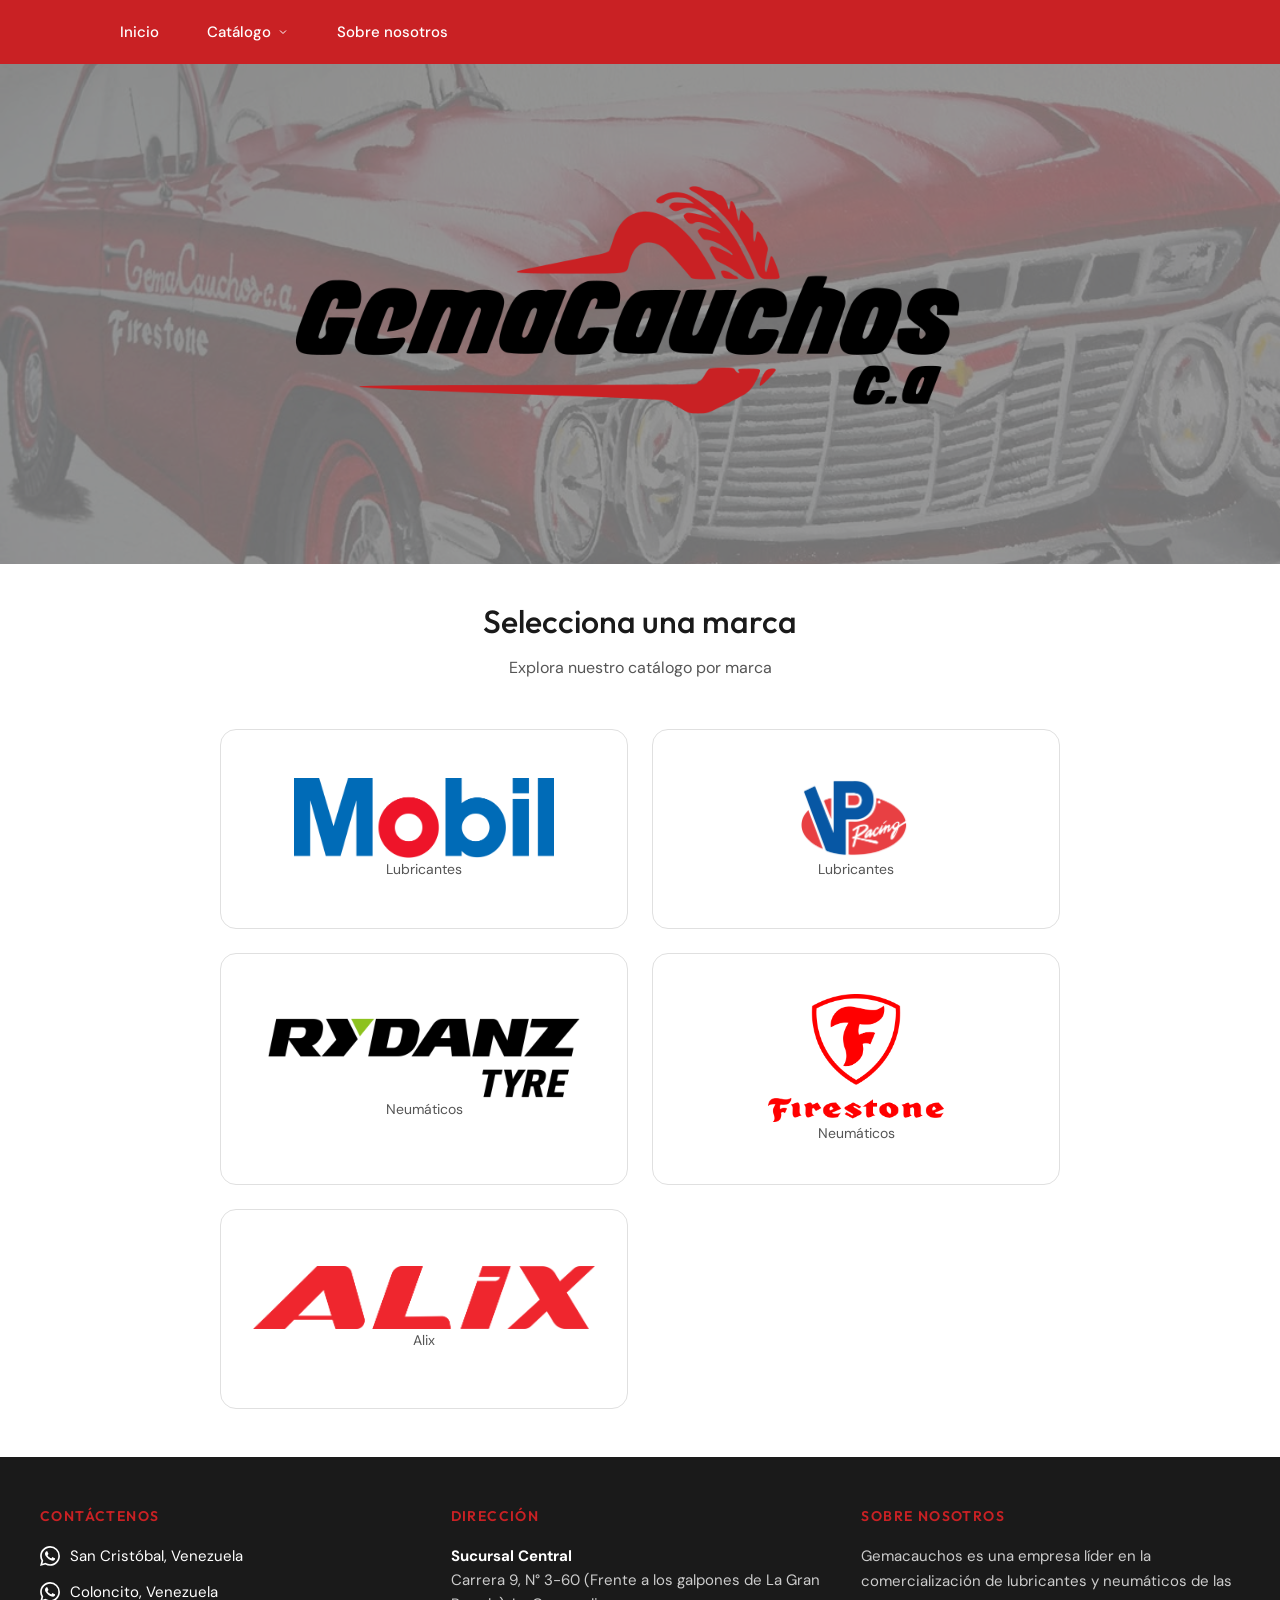
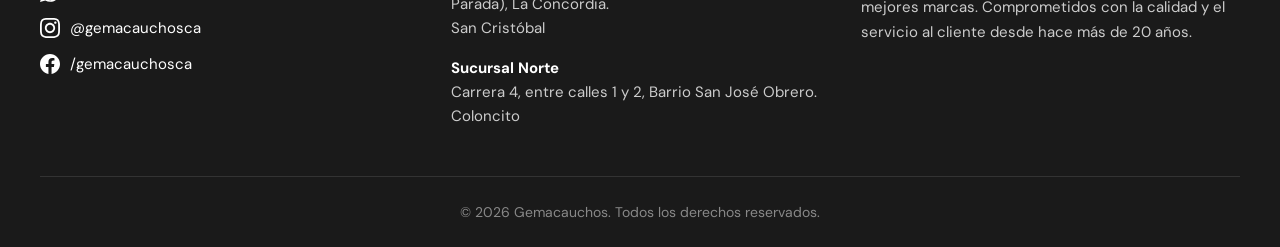
==== commit b8efba37: "New tires.html for tires catalog, added firestone and alix data, alix and bekka img" ====
--- a/index.html
+++ b/index.html
@@ -17,15 +17,9 @@
 <body>
   <div>
     <header class="header">
-      <!-- <div class="header-content">
-        <div class="company-logo">
-          
-        </div>
-        <p class="tagline">Especialistas en lubricantes y neumáticos</p>
-      </div> -->
       <nav class="main-nav">
         <div class="nav-content" id="navContent">
-          <a href="/index" class="nav-link">Inicio</a>
+          <a href="index.html" class="nav-link">Inicio</a>
           <details class="nav-dropdown">
             <summary class="nav-link nav-dropdown-trigger">
               Catálogo
@@ -34,13 +28,14 @@
               </svg>
             </summary>
             <div class="nav-dropdown-menu">
-              <a href="/catalog?brand=mobil" class="nav-dropdown-item">Mobil</a>
-              <a href="/catalog?brand=vp_racing" class="nav-dropdown-item">VP Racing</a>
-              <a href="/catalog?brand=rydanz" class="nav-dropdown-item">Rydanz</a>
-              <a href="/catalog?brand=firestone" class="nav-dropdown-item">Firestone</a>
+              <a href="catalog.html?brand=mobil" class="nav-dropdown-item">Mobil</a>
+              <a href="catalog.html?brand=vp_racing" class="nav-dropdown-item">VP Racing</a>
+              <a href="tires.html?brand=rydanz" class="nav-dropdown-item">Rydanz</a>
+              <a href="tires.html?brand=firestone" class="nav-dropdown-item">Firestone</a>
+              <a href="tires.html?brand=alix" class="nav-dropdown-item">Alix</a>
             </div>
           </details>
-          <a href="/about" class="nav-link">Sobre nosotros</a>
+          <a href="about_us.html" class="nav-link">Sobre nosotros</a>
           <div class="mobile-menu-toggle" id="mobileMenuToggle" onclick="toggleMobileMenu()">
             <span></span>
             <span></span>
@@ -60,32 +55,39 @@
       <p class="page-subtitle">Explora nuestro catálogo por marca</p>
 
       <div class="brands-grid">
-        <a href="/catalog?brand=mobil" class="brand-card">
+        <a href="catalog.html?brand=mobil" class="brand-card">
           <div class="brand-logo">
             <img src="images/mobil_logo.png" alt="Mobil" class="brand-logo-img">
           </div>
           <span class="brand-type">Lubricantes</span>
         </a>
 
-        <a href="/catalog?brand=vp_racing" class="brand-card">
+        <a href="catalog.html?brand=vp_racing" class="brand-card">
           <div class="brand-logo">
             <img src="images/vp_racing_logo.png" alt="VP Racing" class="brand-logo-img">
           </div>
           <span class="brand-type">Lubricantes</span>
         </a>
 
-        <a href="/catalog?brand=rydanz" class="brand-card">
+        <a href="tires.html?brand=rydanz" class="brand-card">
           <div class="brand-logo">
             <img src="images/rydanz_black_normal.png" alt="Rydanz" class="brand-logo-img">
           </div>
           <span class="brand-type">Neumáticos</span>
         </a>
 
-        <a href="/catalog?brand=firestone" class="brand-card">
+        <a href="tires.html?brand=firestone" class="brand-card">
           <div class="brand-logo">
             <img src="images/firestone_red_logo_name.png" alt="Firestone" class="brand-logo-img brand-logo-img--tall">
           </div>
           <span class="brand-type">Neumáticos</span>
+        </a>
+
+        <a href="tires.html?brand=alix" class="brand-card">
+          <div class="brand-logo">
+            <img src="images/alix_logo.png" alt="Alix" class="brand-logo-img brand-logo-img--tall">
+          </div>
+          <span class="brand-type">Alix</span>
         </a>
       </div>
     </main>
@@ -175,7 +177,7 @@
           closeMobileMenu();
         }
       }
-      
+
       document.querySelectorAll('.nav-dropdown').forEach(dropdown => {
         const trigger = dropdown.querySelector('.nav-dropdown-trigger');
         if (!dropdown.contains(e.target) && !trigger.contains(e.target)) {
--- a/css/styles.css
+++ b/css/styles.css
@@ -468,7 +468,6 @@
   position: relative;
   width: 100%;
   height: 400px;
-  border-radius: var(--radius-lg);
   overflow: hidden;
   display: flex;
   align-items: center;
@@ -604,6 +603,12 @@
 @media (max-width: 768px) {
   .brands-section {
     padding: 2rem 1.5rem 3rem;
+  }
+
+  .company-logo-img--tall {
+    width: 100%;
+    max-width: 30rem;
+    height: auto;
   }
 }
 
@@ -841,6 +846,110 @@
   display: flex;
   flex-direction: column;
   min-height: 100vh;
+}
+
+/* Error Page */
+.error-page {
+  display: flex;
+  flex-direction: column;
+  min-height: 100vh;
+}
+
+.error-section {
+  flex: 1;
+  display: flex;
+  align-items: center;
+  justify-content: center;
+  padding: 3rem;
+}
+
+.error-content {
+  text-align: center;
+  max-width: 500px;
+}
+
+.error-code {
+  font-family: var(--font-heading);
+  font-size: 8rem;
+  font-weight: 700;
+  color: var(--color-primary);
+  line-height: 1;
+  margin: 0;
+}
+
+.error-title {
+  font-family: var(--font-heading);
+  font-size: 2rem;
+  color: var(--color-text);
+  margin: 1rem 0;
+}
+
+.error-text {
+  font-family: var(--font-body);
+  font-size: 1.125rem;
+  color: var(--color-text-light);
+  margin-bottom: 2rem;
+}
+
+.error-actions {
+  display: flex;
+  gap: 1rem;
+  justify-content: center;
+  flex-wrap: wrap;
+}
+
+.btn {
+  display: inline-block;
+  padding: 0.75rem 1.5rem;
+  border-radius: var(--radius-md);
+  font-family: var(--font-body);
+  font-size: 1rem;
+  font-weight: 500;
+  text-decoration: none;
+  transition: all 0.2s ease;
+}
+
+.btn-primary {
+  background: var(--color-primary);
+  color: white;
+}
+
+.btn-primary:hover {
+  background: var(--color-primary-dark);
+}
+
+.btn-secondary {
+  background: transparent;
+  color: var(--color-primary);
+  border: 2px solid var(--color-primary);
+}
+
+.btn-secondary:hover {
+  background: var(--color-primary);
+  color: white;
+}
+
+@media (max-width: 768px) {
+  .error-section {
+    padding: 1.5rem;
+  }
+
+  .error-code {
+    font-size: 5rem;
+  }
+
+  .error-title {
+    font-size: 1.5rem;
+  }
+
+  .error-actions {
+    flex-direction: column;
+  }
+
+  .btn {
+    width: 100%;
+    text-align: center;
+  }
 }
 
 .header-content--small {
@@ -1618,6 +1727,96 @@
   background: var(--color-primary-light);
 }
 
+/* Tire Search Tabs */
+.search-tabs {
+  display: flex;
+  gap: 0.5rem;
+  margin-bottom: 1rem;
+}
+
+.search-tab {
+  flex: 1;
+  display: flex;
+  align-items: center;
+  justify-content: center;
+  gap: 0.5rem;
+  padding: 0.75rem 0.5rem;
+  background: var(--color-bg);
+  border: 1px solid var(--color-border);
+  border-radius: var(--radius-md);
+  font-family: var(--font-body);
+  font-size: 0.8125rem;
+  font-weight: 500;
+  color: var(--color-text-muted);
+  cursor: pointer;
+  transition: all var(--transition-fast);
+}
+
+.search-tab svg {
+  flex-shrink: 0;
+}
+
+.search-tab:hover {
+  border-color: var(--color-primary-light);
+  color: var(--color-text);
+}
+
+.search-tab.active {
+  background: var(--color-primary);
+  border-color: var(--color-primary);
+  color: var(--color-white);
+}
+
+.search-tab.active svg {
+  stroke: var(--color-white);
+}
+
+/* Size Suggestions Dropdown */
+.search-filters {
+  position: relative;
+  margin-bottom: 1rem;
+}
+
+.size-suggestions {
+  position: absolute;
+  top: 100%;
+  left: 0;
+  right: 0;
+  background: var(--color-white);
+  border: 1px solid var(--color-border);
+  border-radius: var(--radius-md);
+  box-shadow: var(--shadow-lg);
+  max-height: 240px;
+  overflow-y: auto;
+  z-index: 50;
+  display: none;
+}
+
+.size-suggestions.active {
+  display: block;
+}
+
+.size-suggestion-item {
+  padding: 0.75rem 1rem;
+  font-size: 0.875rem;
+  color: var(--color-text);
+  cursor: pointer;
+  transition: background var(--transition-fast);
+  border-bottom: 1px solid var(--color-border);
+}
+
+.size-suggestion-item:last-child {
+  border-bottom: none;
+}
+
+.size-suggestion-item:hover {
+  background: var(--color-bg-alt);
+}
+
+.size-suggestion-item strong {
+  color: var(--color-primary);
+}
+
 @media (max-width: 1100px) {
   .mobile-filter-btn {
     display: flex;
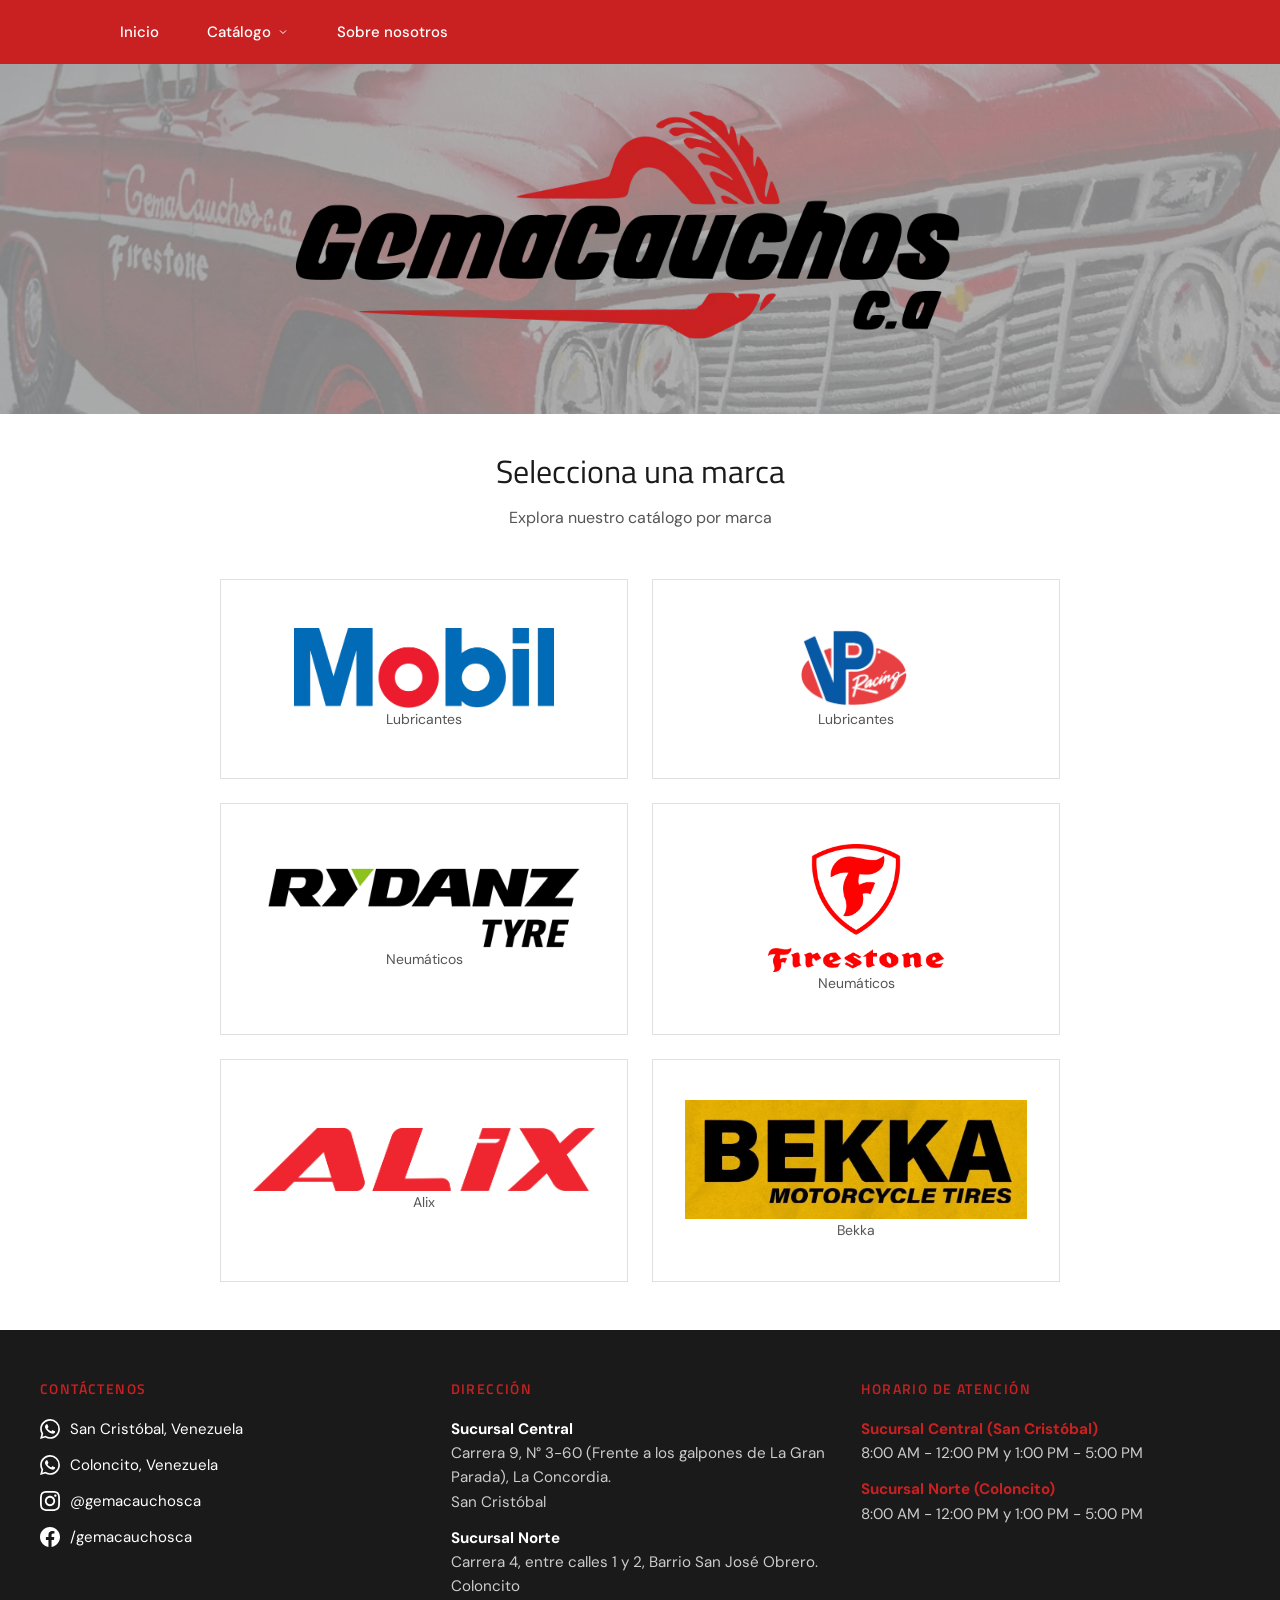
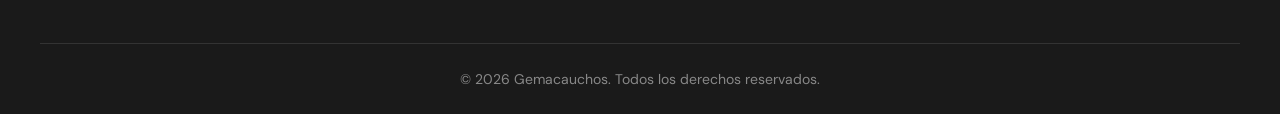
==== commit 5ca16631: "new images, new brands and css update" ====
--- a/index.html
+++ b/index.html
@@ -8,7 +8,7 @@
   <link rel="preconnect" href="https://fonts.googleapis.com">
   <link rel="preconnect" href="https://fonts.gstatic.com" crossorigin>
   <link
-    href="https://fonts.googleapis.com/css2?family=DM+Sans:wght@400;500;600&family=Outfit:wght@300;400;500;600;700&display=swap"
+    href="https://fonts.googleapis.com/css2?family=DM+Sans:wght@400;500;600&family=Titillium+Web:wght@300;400;500;600;700&display=swap"
     rel="stylesheet">
   <link rel="stylesheet" href="css/styles.css">
   <link rel="icon" href="images/g_white_red_back.png" type="image/png">
@@ -33,6 +33,7 @@
               <a href="tires.html?brand=rydanz" class="nav-dropdown-item">Rydanz</a>
               <a href="tires.html?brand=firestone" class="nav-dropdown-item">Firestone</a>
               <a href="tires.html?brand=alix" class="nav-dropdown-item">Alix</a>
+              <a href="tires.html?brand=bekka" class="nav-dropdown-item">Bekka</a>
             </div>
           </details>
           <a href="about_us.html" class="nav-link">Sobre nosotros</a>
@@ -47,7 +48,7 @@
     <div class="about-hero">
       <img src="images/index_1.jpg" alt="Gemacauchos San Cristóbal" class="about-hero-bg">
       <div class="about-hero-content">
-        <img src="images/gemacauchos_logo_red_black.png" alt="Gemacauchos" class="company-logo-img--tall">
+        <img src="images/logos/gemacauchos_logo_red_black.webp" alt="Gemacauchos" class="company-logo-img--tall">
       </div>
     </div>
     <main class="brands-section">
@@ -57,37 +58,44 @@
       <div class="brands-grid">
         <a href="catalog.html?brand=mobil" class="brand-card">
           <div class="brand-logo">
-            <img src="images/mobil_logo.png" alt="Mobil" class="brand-logo-img">
+            <img src="images/logos/mobil_logo.webp" alt="Mobil" class="brand-logo-img">
           </div>
           <span class="brand-type">Lubricantes</span>
         </a>
 
         <a href="catalog.html?brand=vp_racing" class="brand-card">
           <div class="brand-logo">
-            <img src="images/vp_racing_logo.png" alt="VP Racing" class="brand-logo-img">
+            <img src="images/logos/vp_racing_logo.webp" alt="VP Racing" class="brand-logo-img">
           </div>
           <span class="brand-type">Lubricantes</span>
         </a>
 
         <a href="tires.html?brand=rydanz" class="brand-card">
           <div class="brand-logo">
-            <img src="images/rydanz_black_normal.png" alt="Rydanz" class="brand-logo-img">
+            <img src="images/logos/rydanz_black_normal.webp" alt="Rydanz" class="brand-logo-img">
           </div>
           <span class="brand-type">Neumáticos</span>
         </a>
 
         <a href="tires.html?brand=firestone" class="brand-card">
           <div class="brand-logo">
-            <img src="images/firestone_red_logo_name.png" alt="Firestone" class="brand-logo-img brand-logo-img--tall">
+            <img src="images/logos/firestone_red_logo_name.webp" alt="Firestone" class="brand-logo-img brand-logo-img--tall">
           </div>
           <span class="brand-type">Neumáticos</span>
         </a>
 
         <a href="tires.html?brand=alix" class="brand-card">
           <div class="brand-logo">
-            <img src="images/alix_logo.png" alt="Alix" class="brand-logo-img brand-logo-img--tall">
+            <img src="images/logos/alix_logo.webp" alt="Alix" class="brand-logo-img brand-logo-img--tall">
           </div>
           <span class="brand-type">Alix</span>
+        </a>
+
+        <a href="tires.html?brand=bekka" class="brand-card">
+          <div class="brand-logo">
+            <img src="images/logos/bekka_logo.webp" alt="Bekka" class="brand-logo-img brand-logo-img--tall">
+          </div>
+          <span class="brand-type">Bekka</span>
         </a>
       </div>
     </main>
@@ -143,10 +151,14 @@
         </div>
 
         <div class="footer-section">
-          <h4 class="footer-title">Sobre Nosotros</h4>
-          <p class="footer-about">
-            Gemacauchos es una empresa líder en la comercialización de lubricantes y neumáticos de las mejores marcas.
-            Comprometidos con la calidad y el servicio al cliente desde hace más de 20 años.
+          <h4 class="footer-title">Horario de Atención</h4>
+          <p class="footer-schedule">
+            <strong>Sucursal Central (San Cristóbal)</strong><br>
+            8:00 AM - 12:00 PM y 1:00 PM - 5:00 PM
+          </p>
+          <p class="footer-schedule">
+            <strong>Sucursal Norte (Coloncito)</strong><br>
+            8:00 AM - 12:00 PM y 1:00 PM - 5:00 PM
           </p>
         </div>
       </div>
--- a/css/styles.css
+++ b/css/styles.css
@@ -1,10 +1,12 @@
 :root {
   --color-bg: #ffffff;
   --color-bg-alt: #f5f5f5;
-  --color-primary: #C92124;
+  --color-primary: #C92121;
   --color-primary-light: rgb(230, 94, 112);
+  --color-primary-dark: #6b1212;
   --color-accent: #1a1a1a;
   --color-text: #1a1a1a;
+  --color-footer-text: #cccccc;
   --color-text-muted: #555555;
   --color-text-light: #888888;
   --color-border: #e0e0e0;
@@ -12,7 +14,7 @@
   --color-error: #d32f2f;
   --color-black: #1a1a1a;
   
-  --font-heading: 'Outfit', sans-serif;
+  --font-heading: 'Titillium Web', sans-serif;
   --font-body: 'DM Sans', sans-serif;
   
   --shadow-sm: 0 1px 2px rgba(0,0,0,0.04);
@@ -99,10 +101,6 @@
   z-index: 90;
 }
 
-.main-nav--catalog {
-  top: 72px;
-}
-
 .nav-content {
   max-width: max-content;
   margin: 0 5rem;
@@ -143,52 +141,6 @@
 
 .mobile-menu-toggle.active span:nth-child(3) {
   transform: rotate(-45deg) translate(5px, -5px);
-}
-
-.mobile-nav {
-  display: none;
-  position: absolute;
-  top: 100%;
-  left: 0;
-  right: 0;
-  background: var(--color-primary);
-  padding: 0.5rem;
-  flex-direction: column;
-  gap: 0.25rem;
-  box-shadow: var(--shadow-lg);
-}
-
-.mobile-nav.active {
-  display: flex;
-}
-
-.mobile-nav .nav-link {
-  padding: 0.875rem 1rem;
-  border-radius: var(--radius-md);
-}
-
-.mobile-nav .nav-dropdown {
-  display: flex;
-  flex-direction: column;
-}
-
-.mobile-nav .nav-dropdown-trigger {
-  display: flex;
-  align-items: center;
-  justify-content: space-between;
-  padding: 0.875rem 1rem;
-  color: white;
-  cursor: pointer;
-}
-
-.mobile-nav .nav-dropdown-menu {
-  display: none;
-  padding-left: 1rem;
-}
-
-.mobile-nav .nav-dropdown[open] .nav-dropdown-menu {
-  display: flex;
-  flex-direction: column;
 }
 
 @media (max-width: 600px) {
@@ -251,7 +203,6 @@
 }
 
 .nav-content--catalog {
-
   margin: 0;
 }
 
@@ -298,7 +249,7 @@
   min-width: 180px;
   background: var(--color-primary);
   border: 1px solid var(--color-primary);
-  border-radius: var(--radius-md);
+  /* border-radius: var(--radius-md); */
   box-shadow: 0 4px 12px rgba(0, 0, 0, 0.1);
   padding: 0.5rem 0;
   margin-top: 0.25rem;
@@ -349,7 +300,7 @@
 .about-hero {
   position: relative;
   width: 100%;
-  height: 500px;
+  height: 350px;
   overflow: hidden;
   display: flex;
   align-items: center;
@@ -374,7 +325,7 @@
   width: 100%;
   height: 100%;
   background: black;
-  opacity: 0.4;
+  opacity: 0.3;
   pointer-events: none;
   z-index: 1;
 }
@@ -387,7 +338,7 @@
 }
 
 .about-hero .page-title {
-  font-size: 7rem;
+  font-size: 5rem;
   color: var(--color-text);
 }
 
@@ -406,7 +357,9 @@
 
 @media (max-width: 768px) {
   .about-section {
-    padding: 1.5rem;
+    padding: 3rem;
+    max-width: 1200px;
+    margin: 0 auto;
   }
 
   .about-content {
@@ -422,116 +375,31 @@
   }
 
   .about-hero {
+    position: relative;
+    width: 100%;
     height: auto;
-    min-height: 300px;
+    min-height: 250px;
+    overflow: hidden;
+    display: flex;
+    align-items: center;
+    justify-content: center;
+    margin-bottom: 2rem;
+  }
+
+  .about-hero-bg {
+    position: absolute;
+    top: 0;
+    left: 0;
+    width: 100%;
+    height: 100%;
+    object-fit: cover;
+    opacity: 20%;
   }
 
   .about-hero .page-title {
     font-size: 2rem;
-  }
-}
-
-.about-content {
-  display: flex;
-  align-items: center;
-  gap: 3rem;
-}
-
-.about-text-wrapper {
-  flex: 1;
-}
-
-.about-image {
-  flex: 1;
-  width: 400px;
-  height: 400px;
-  display: block;
-  border-radius: var(--radius-lg);
-  object-fit: cover;
-  object-position: center;
-}
-
-@media (max-width: 768px) {
-.about-section {
-  padding: 3rem;
-  max-width: 1200px;
-  margin: 0 auto;
-}
-
-.about-content {
-  display: flex;
-  align-items: center;
-  gap: 3rem;
-}
-
-.about-hero {
-  position: relative;
-  width: 100%;
-  height: 400px;
-  overflow: hidden;
-  display: flex;
-  align-items: center;
-  justify-content: center;
-  margin-bottom: 2rem;
-}
-
-.about-hero-bg {
-  position: absolute;
-  top: 0;
-  left: 0;
-  width: 100%;
-  height: 100%;
-  object-fit: cover;
-  opacity: 20%;
-}
-
-.about-hero-content {
-  position: relative;
-  z-index: 1;
-  text-align: center;
-  padding: 2rem;
-}
-
-.about-hero .page-title {
-  font-size: 3rem;
-  color: var(--color-text);
-}
-
-.about-hero .about-text {
-  margin-top: 1rem;
-  color: var(--color-text);
-}
-
-@media (max-width: 768px) {
-  .about-hero {
-    height: auto;
-    min-height: 300px;
-  }
-
-  .about-hero .page-title {
-    font-size: 2rem;
-  }
-}
-
-  .about-content {
-    flex-direction: column;
-  }
-
-  .about-image {
-    max-width: 100%;
-    width: 100%;
-    height: auto;
-    aspect-ratio: 1 / 1;
-    order: -1;
-  }
-}
-
-.about-text {
-  font-family: var(--font-body);
-  font-size: 1.125rem;
-  line-height: 1.75;
-  color: var(--color-text);
-  text-align: center;
+    color: var(--color-text);
+  }
 }
 
 .company-logo-img {
@@ -564,33 +432,6 @@
 
 .company-logo--small {
   justify-content: flex-start;
-}
-
-.logo-mark {
-  width: 48px;
-  height: 48px;
-  color: var(--color-primary);
-}
-
-.logo-mark--small {
-  width: 32px;
-  height: 32px;
-}
-
-.company-name {
-  font-family: var(--font-heading);
-  font-size: 1.75rem;
-  font-weight: 700;
-  color: var(--color-black);
-  letter-spacing: -0.02em;
-}
-
-.tagline {
-  margin-top: 0.5rem;
-  font-size: 0.875rem;
-  color: var(--color-bg);
-  letter-spacing: 0.05em;
-  text-transform: uppercase;
 }
 
 /* Brands Page */
@@ -648,7 +489,7 @@
   min-height: 200px;
   background: var(--color-white);
   border: 1px solid var(--color-border);
-  border-radius: var(--radius-lg);
+  /* border-radius: var(--radius-lg); */
   transition: all var(--transition-base);
   cursor: pointer;
   position: relative;
@@ -707,29 +548,6 @@
 
 .brand-card:hover .logo-text {
   color: var(--color-primary);
-}
-
-/* Accent elements */
-.category-item.active .category-checkbox,
-.filter-item.active .category-checkbox {
-  background: var(--color-primary);
-  border-color: var(--color-primary);
-}
-
-.filter-apply-btn {
-  background: var(--color-primary);
-}
-
-.filter-apply-btn:hover {
-  background: var(--color-primary-light);
-}
-
-.mobile-filter-btn:hover {
-  border-color: var(--color-primary);
-}
-
-.product-card:hover {
-  border-color: var(--color-primary);
 }
 
 .brand-type {
@@ -797,10 +615,27 @@
 }
 
 .footer-address {
-  font-size: 0.9375rem;
+  font-family: var(--font-body);
+  font-size: 0.95rem;
   line-height: 1.6;
-  color: #cccccc;
-  margin-bottom: 1rem;
+  color: var(--color-footer-text);
+  margin-bottom: 0.75rem;
+}
+
+.footer-address strong {
+  color: var(--color-primary);
+}
+
+.footer-schedule {
+  font-family: var(--font-body);
+  font-size: 0.95rem;
+  line-height: 1.6;
+  color: var(--color-footer-text);
+  margin-bottom: 0.75rem;
+}
+
+.footer-schedule strong {
+  color: var(--color-primary);
 }
 
 .footer-address strong {
@@ -901,7 +736,7 @@
 .btn {
   display: inline-block;
   padding: 0.75rem 1.5rem;
-  border-radius: var(--radius-md);
+  /* border-radius: var(--radius-md); */
   font-family: var(--font-body);
   font-size: 1rem;
   font-weight: 500;
@@ -915,18 +750,7 @@
 }
 
 .btn-primary:hover {
-  background: var(--color-primary-dark);
-}
-
-.btn-secondary {
-  background: transparent;
-  color: var(--color-primary);
-  border: 2px solid var(--color-primary);
-}
-
-.btn-secondary:hover {
-  background: var(--color-primary);
-  color: white;
+  background: var(--color-primary-light);
 }
 
 @media (max-width: 768px) {
@@ -958,14 +782,6 @@
   justify-content: space-between;
   flex-wrap: wrap;
   gap: 1rem;
-}
-
-.company-logo--small {
-  justify-content: flex-start;
-}
-
-.company-logo--small .company-name {
-  font-size: 1.25rem;
 }
 
 .brand-title {
@@ -1046,7 +862,7 @@
   font-size: 0.9375rem;
   font-family: var(--font-body);
   border: 1px solid var(--color-border);
-  border-radius: var(--radius-md);
+  /* border-radius: var(--radius-md); */
   background: var(--color-bg);
   transition: all var(--transition-fast);
 }
@@ -1083,76 +899,6 @@
 .filter-section:last-child {
   margin-bottom: 0;
   padding-bottom: 0;
-}
-
-.advanced-filters-section {
-  padding-top: 0.5rem;
-}
-
-.advanced-filters-dropdown {
-  border: 1px solid var(--color-border);
-  border-radius: var(--radius-md);
-  overflow: hidden;
-}
-
-.advanced-filters-header {
-  display: flex;
-  align-items: center;
-  gap: 0.5rem;
-  padding: 0.875rem 1rem;
-  cursor: pointer;
-  background: var(--color-bg);
-  list-style: none;
-  transition: background var(--transition-fast);
-}
-
-.advanced-filters-header::-webkit-details-marker {
-  display: none;
-}
-
-.advanced-filters-header:hover {
-  background: var(--color-border);
-}
-
-.advanced-filters-header .filters-title {
-  margin-bottom: 0;
-  flex: 1;
-}
-
-.advanced-filters-count {
-  font-size: 0.75rem;
-  color: var(--color-text-muted);
-  background: var(--color-surface);
-  padding: 0.125rem 0.5rem;
-  border-radius: var(--radius-sm);
-}
-
-.advanced-filters-arrow {
-  transition: transform var(--transition-fast);
-  color: var(--color-text-muted);
-}
-
-.advanced-filters-dropdown[open] .advanced-filters-arrow {
-  transform: rotate(180deg);
-}
-
-.advanced-filters-content {
-  padding: 0.75rem 1rem 1rem;
-  display: flex;
-  flex-direction: column;
-  gap: 1rem;
-  border-top: 1px solid var(--color-border);
-  background: var(--color-surface);
-}
-
-.filters-subtitle {
-  font-family: var(--font-heading);
-  font-size: 0.75rem;
-  font-weight: 600;
-  text-transform: uppercase;
-  letter-spacing: 0.08em;
-  color: var(--color-text-muted);
-  margin-bottom: 0.5rem;
 }
 
 .filters-title {
@@ -1165,7 +911,6 @@
   margin-bottom: 0.75rem;
 }
 
-.category-list,
 .filter-options {
   display: flex;
   flex-direction: column;
@@ -1174,7 +919,6 @@
   padding-right: 0.5rem;
 }
 
-.category-item,
 .filter-item {
   display: flex;
   align-items: center;
@@ -1186,7 +930,6 @@
   flex-shrink: 0;
 }
 
-.category-item:hover,
 .filter-item:hover {
   background: var(--color-bg);
 }
@@ -1203,7 +946,6 @@
   flex-shrink: 0;
 }
 
-.category-item.active .category-checkbox,
 .filter-item.active .category-checkbox {
   background: var(--color-primary);
   border-color: var(--color-primary);
@@ -1214,12 +956,10 @@
   transition: opacity var(--transition-fast);
 }
 
-.category-item.active .category-checkbox svg,
 .filter-item.active .category-checkbox svg {
   opacity: 1;
 }
 
-.category-label,
 .filter-label {
   font-size: 0.875rem;
   color: var(--color-text);
@@ -1230,7 +970,6 @@
   text-overflow: ellipsis;
 }
 
-.category-count,
 .filter-count {
   margin-left: auto;
   font-size: 0.75rem;
@@ -1264,7 +1003,6 @@
 .product-card {
   background: var(--color-white);
   border: 1px solid var(--color-border);
-  border-radius: var(--radius-md);
   padding: 1.5rem;
   cursor: pointer;
   transition: all var(--transition-base);
@@ -1278,7 +1016,7 @@
 
 .product-card-image {
   width: 100%;
-  height: 160px;
+  height: 20rem;
   object-fit: contain;
   margin-bottom: 1rem;
   border-radius: var(--radius-sm);
@@ -1293,7 +1031,7 @@
   color: var(--color-primary);
   background: rgba(196, 30, 58, 0.08);
   padding: 0.25rem 0.625rem;
-  border-radius: var(--radius-sm);
+  /* border-radius: var(--radius-sm); */
   margin-bottom: 0.75rem;
 }
 
@@ -1324,7 +1062,7 @@
   color: var(--color-text-muted);
   background: var(--color-bg);
   padding: 0.25rem 0.5rem;
-  border-radius: var(--radius-sm);
+  /* border-radius: var(--radius-sm); */
 }
 
 /* No Results */
@@ -1424,7 +1162,7 @@
 
 .modal-product-image {
   width: 100%;
-  max-height: 250px;
+  max-height: 30rem;
   object-fit: contain;
   margin-bottom: 1.5rem;
   border-radius: var(--radius-md);
@@ -1439,7 +1177,7 @@
   color: var(--color-primary);
   background: rgba(196, 30, 58, 0.08);
   padding: 0.25rem 0.625rem;
-  border-radius: var(--radius-sm);
+  /* border-radius: var(--radius-sm); */
   margin-bottom: 1rem;
 }
 
@@ -1496,7 +1234,7 @@
 .spec-item {
   background: var(--color-bg-alt);
   padding: 0.75rem 1rem;
-  border-radius: var(--radius-sm);
+  /* border-radius: var(--radius-sm); */
 }
 
 .spec-label {
@@ -1542,7 +1280,7 @@
   color: var(--color-text);
   background: var(--color-bg-alt);
   padding: 0.375rem 0.75rem;
-  border-radius: var(--radius-sm);
+  /* border-radius: var(--radius-sm); */
 }
 
 /* Animations */
@@ -1575,12 +1313,12 @@
 }
 
 ::-webkit-scrollbar-thumb {
-  background: var(--color-border);
+  background: var(--color-primary);
   border-radius: 4px;
 }
 
 ::-webkit-scrollbar-thumb:hover {
-  background: var(--color-text-light);
+  background: var(--color-primary-light);
 }
 
 /* Mobile Filter Button */
@@ -1591,7 +1329,7 @@
   padding: 0.75rem 1.25rem;
   background: var(--color-white);
   border: 1px solid var(--color-border);
-  border-radius: var(--radius-md);
+  /* border-radius: var(--radius-md); */
   font-family: var(--font-body);
   font-size: 0.9375rem;
   font-weight: 500;
@@ -1617,7 +1355,7 @@
   color: var(--color-white);
   font-size: 0.75rem;
   font-weight: 600;
-  border-radius: 999px;
+  /* border-radius: 999px; */
 }
 
 /* Mobile Filter Drawer */
@@ -1718,7 +1456,7 @@
   font-family: var(--font-body);
   font-size: 1rem;
   font-weight: 500;
-  border-radius: var(--radius-md);
+  /* border-radius: var(--radius-md); */
   cursor: pointer;
   transition: background var(--transition-fast);
 }
@@ -1743,7 +1481,7 @@
   padding: 0.75rem 0.5rem;
   background: var(--color-bg);
   border: 1px solid var(--color-border);
-  border-radius: var(--radius-md);
+  /* border-radius: var(--radius-md); */
   font-family: var(--font-body);
   font-size: 0.8125rem;
   font-weight: 500;
@@ -1784,7 +1522,7 @@
   right: 0;
   background: var(--color-white);
   border: 1px solid var(--color-border);
-  border-radius: var(--radius-md);
+  /* border-radius: var(--radius-md); */
   box-shadow: var(--shadow-lg);
   max-height: 240px;
   overflow-y: auto;
@@ -1824,5 +1562,48 @@
   
   .sidebar {
     display: none;
-  }
-}
+    overflow-y: visible;
+  }
+
+  .page-tires .mobile-filter-btn {
+    display: none;
+  }
+
+  .page-tires .sidebar {
+    display: flex;
+    flex-direction: column;
+    position: relative;
+    width: 100%;
+    min-height: auto;
+    border-right: none;
+    border-bottom: 1px solid var(--color-border);
+    padding: 1rem;
+    max-height: none;
+    overflow-y: visible;
+  }
+
+  .page-tires .search-tabs {
+    display: flex;
+    flex-wrap: wrap;
+    margin-bottom: 1rem;
+  }
+
+  .page-tires .search-box {
+    display: flex;
+    margin-bottom: 1rem;
+  }
+
+  .page-tires .results-count {
+    display: block;
+    margin-bottom: 1rem;
+  }
+
+  .page-tires .size-suggestions {
+    position: relative;
+    max-height: 200px;
+  }
+
+  .catalog-main {
+    overflow-y: visible;
+  }
+}
